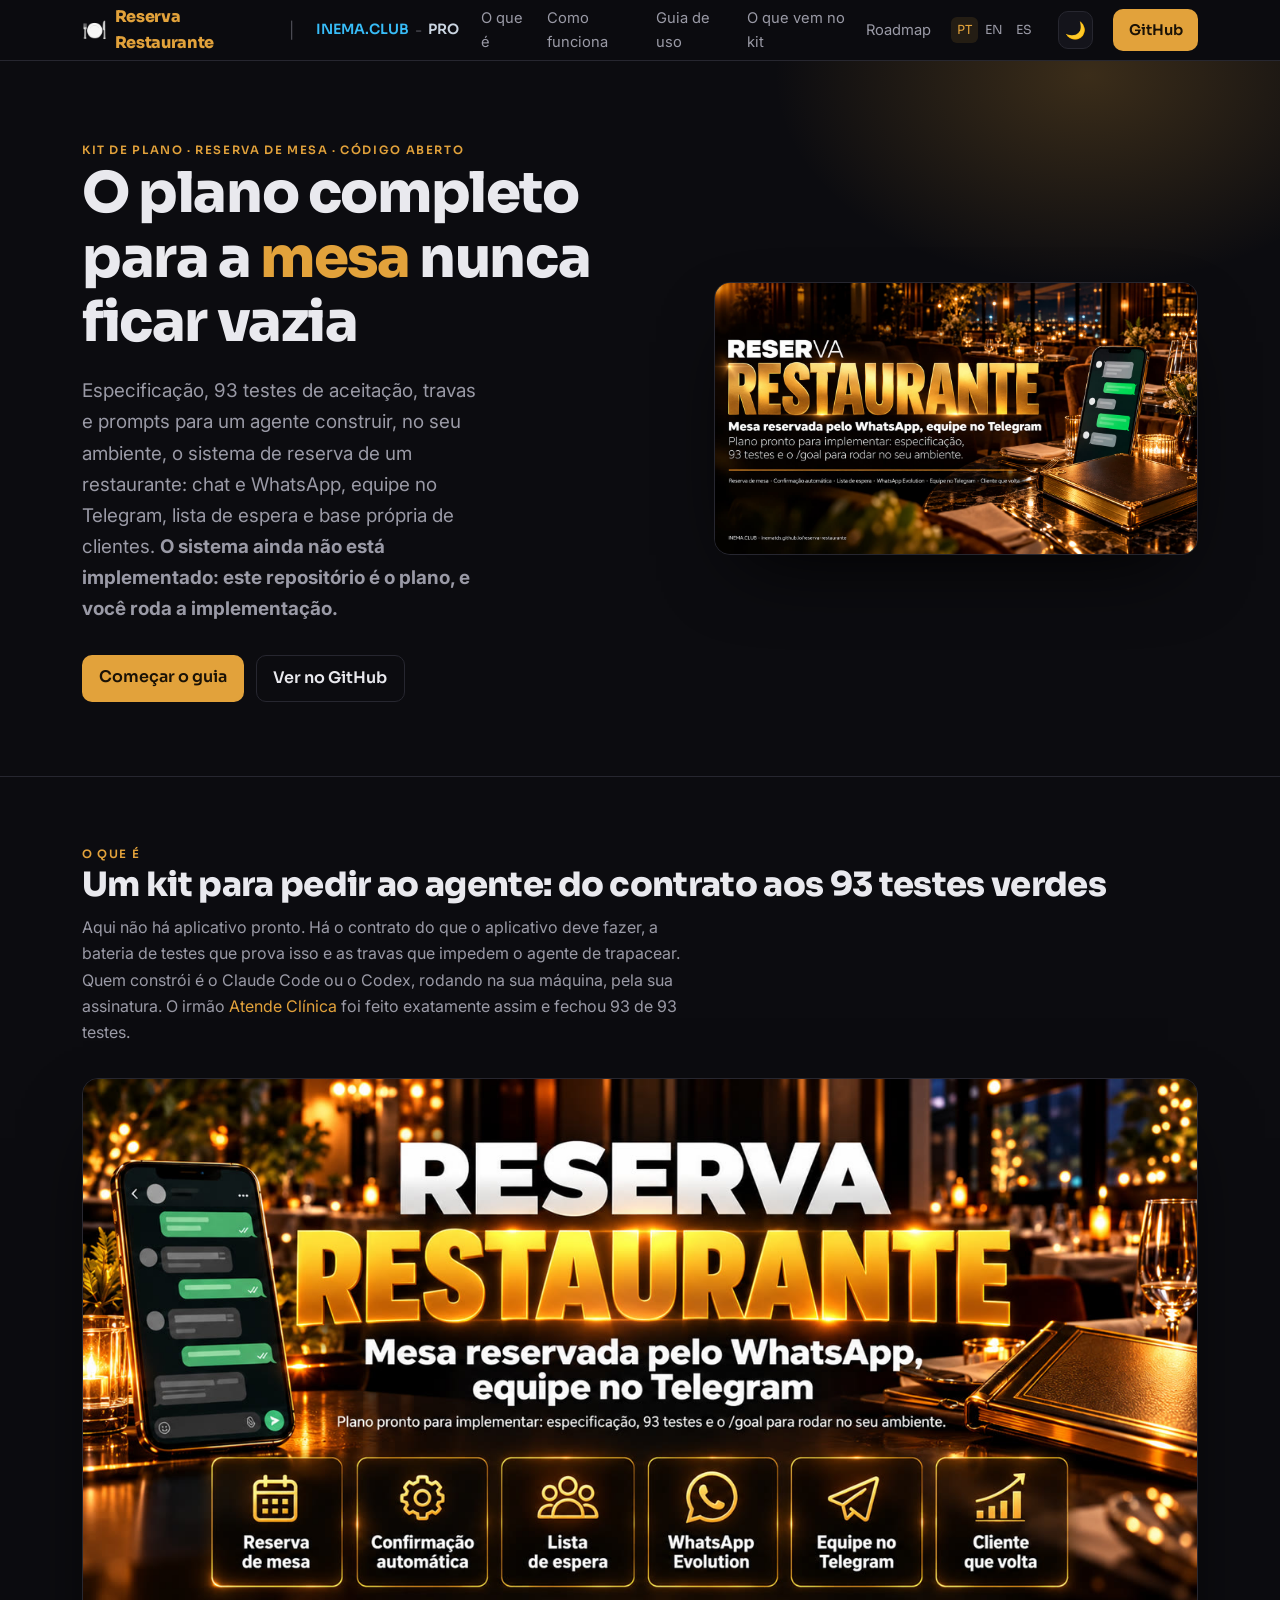
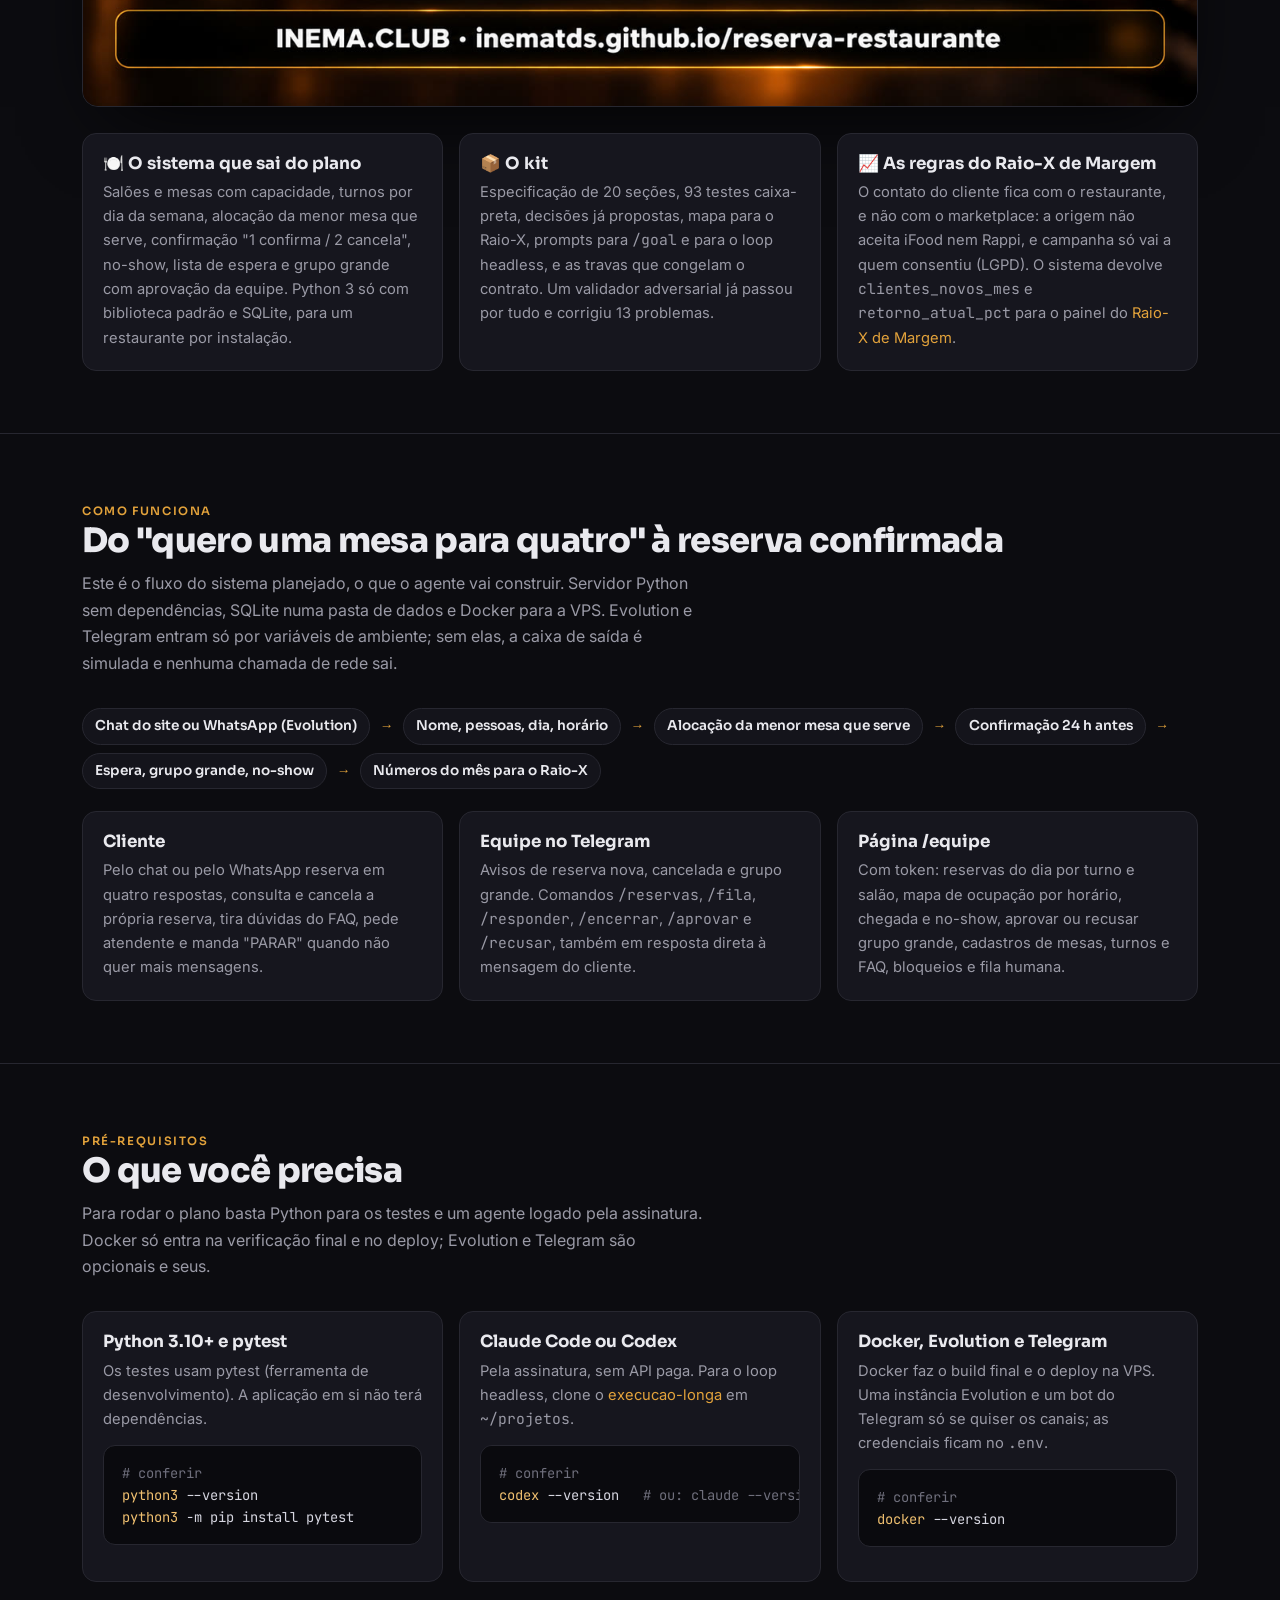
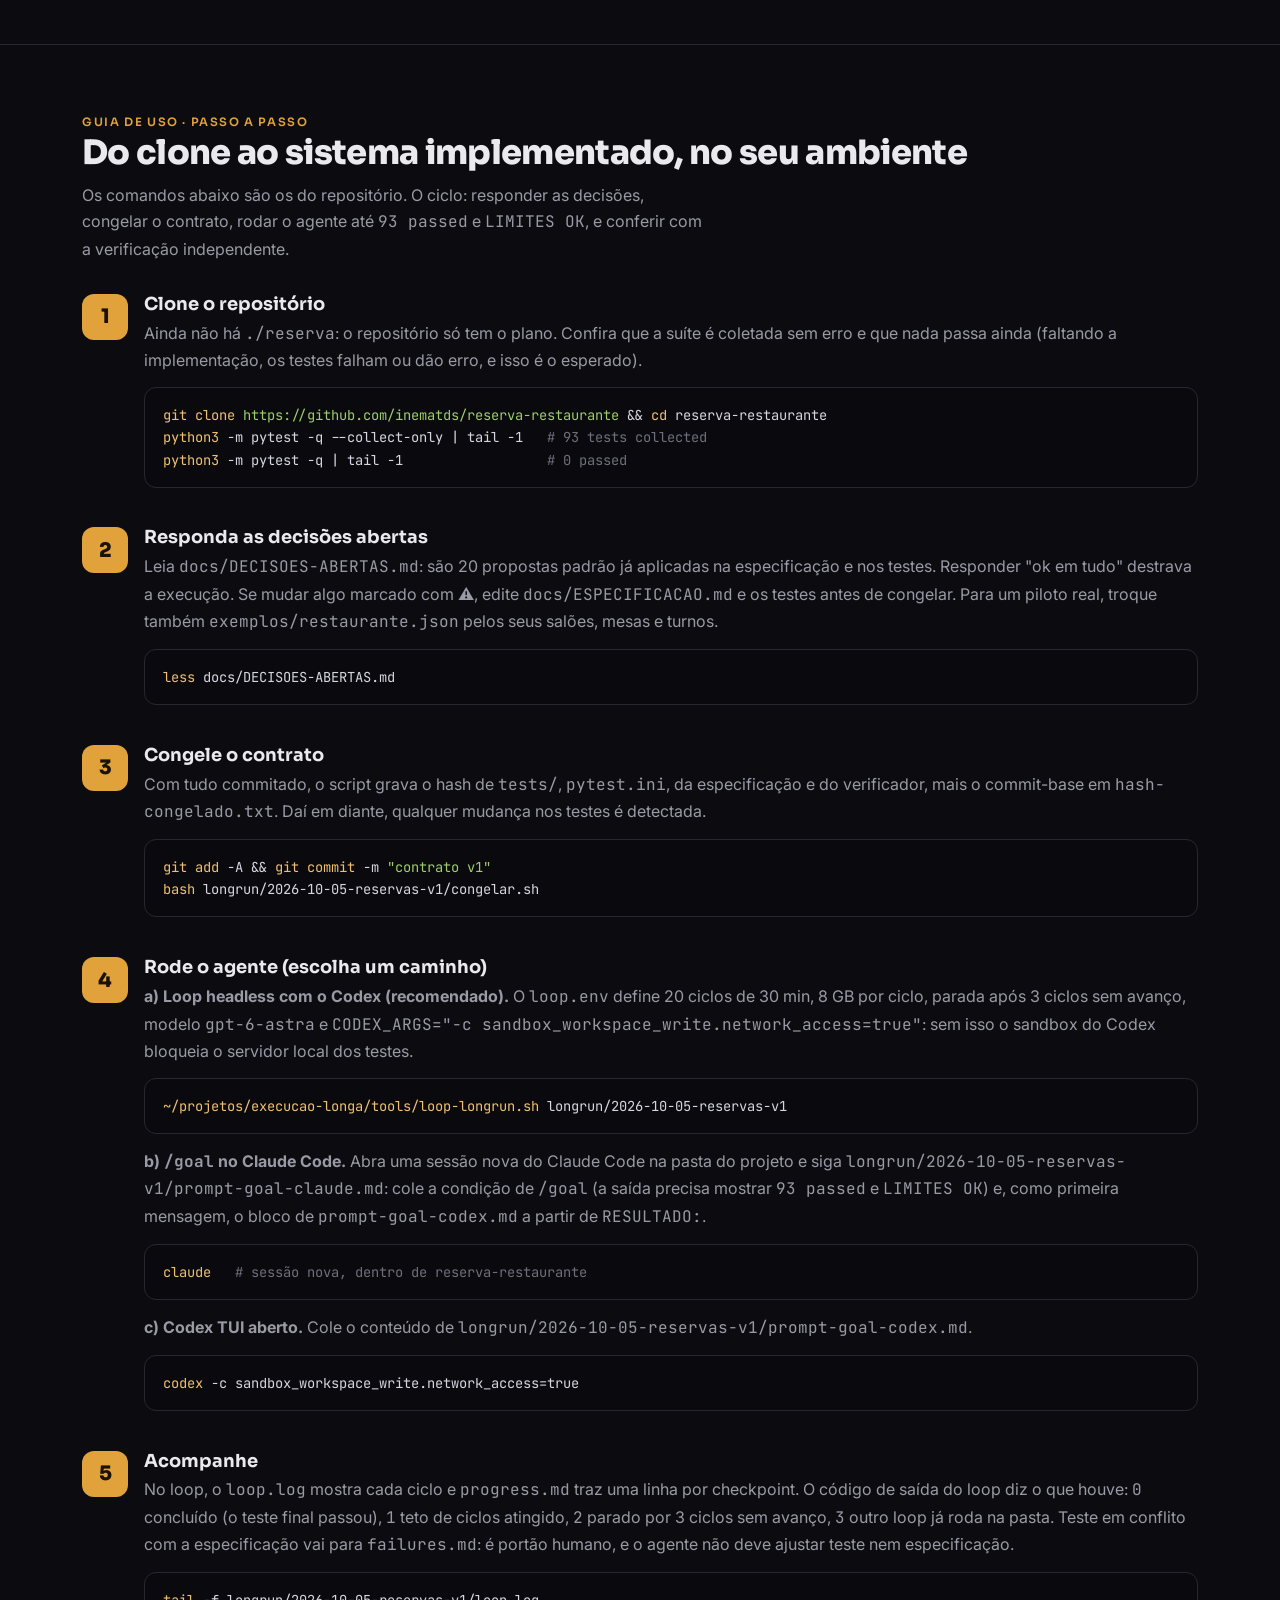
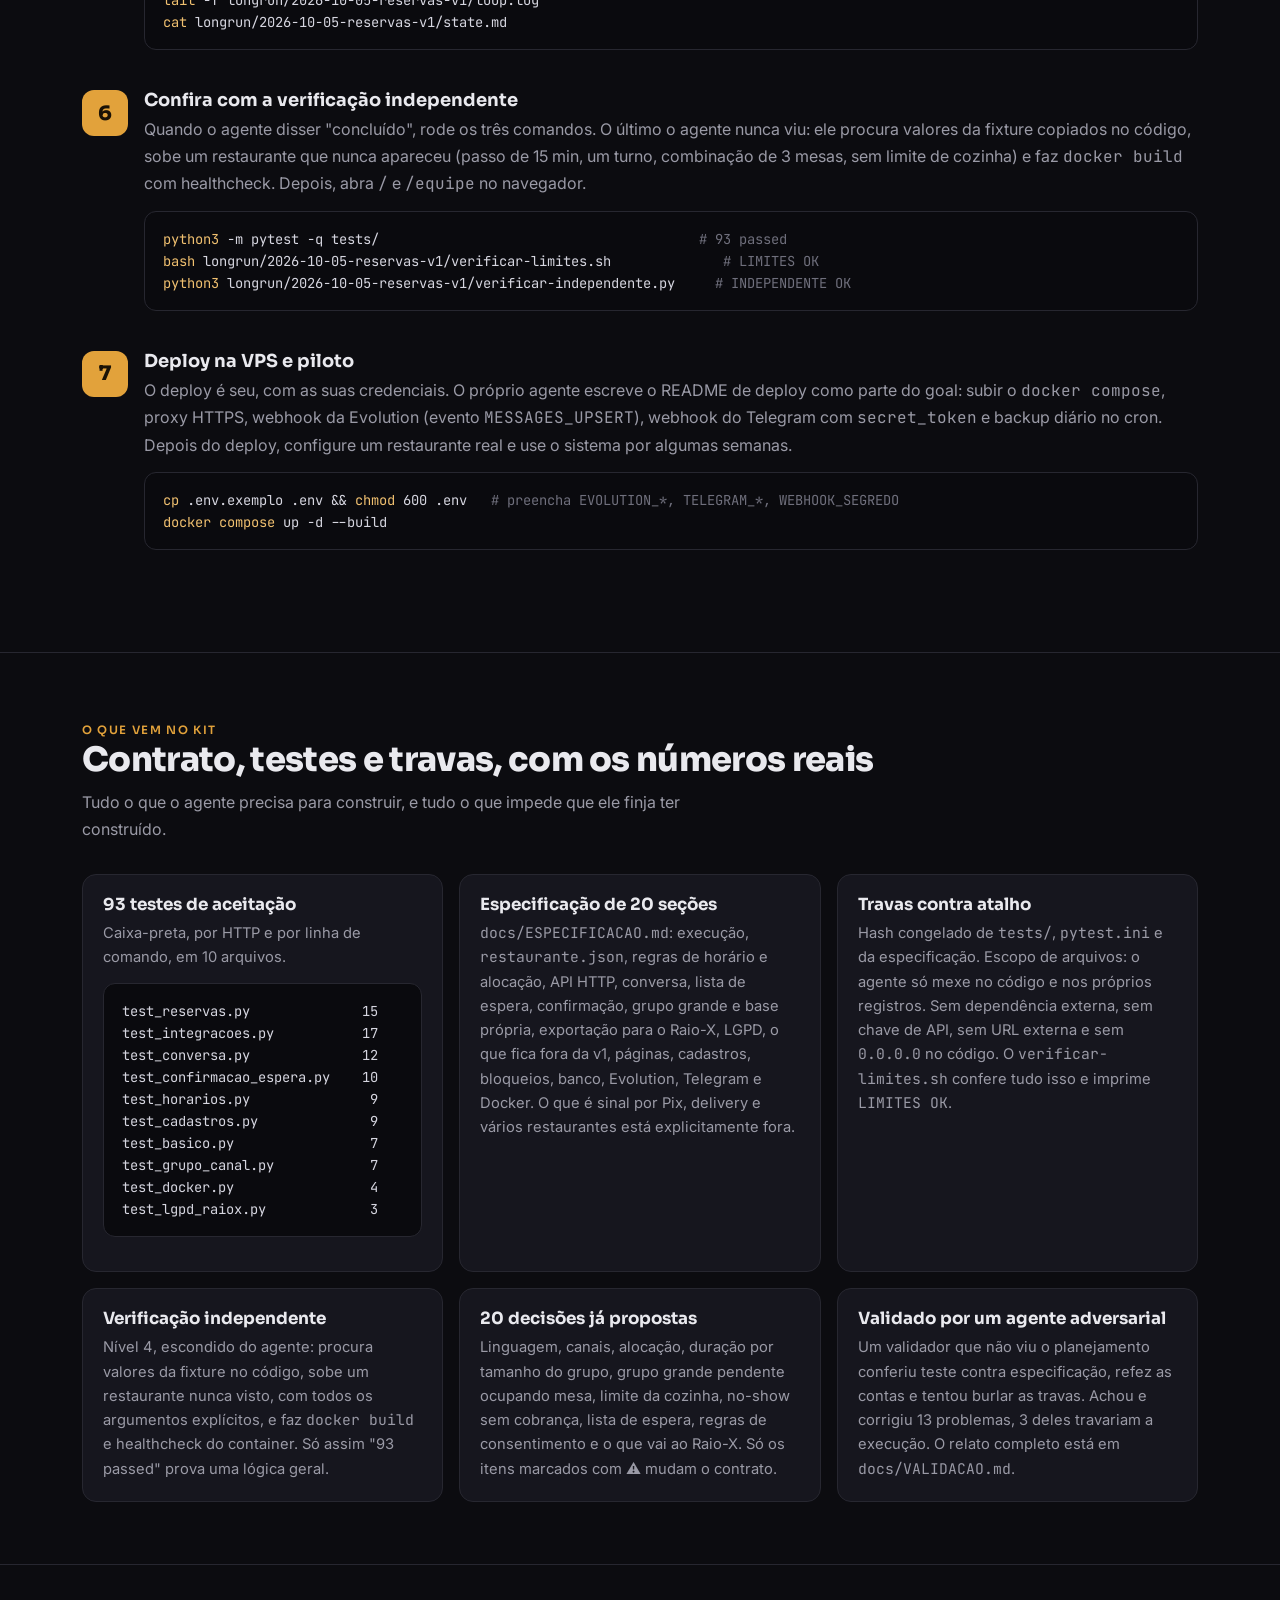
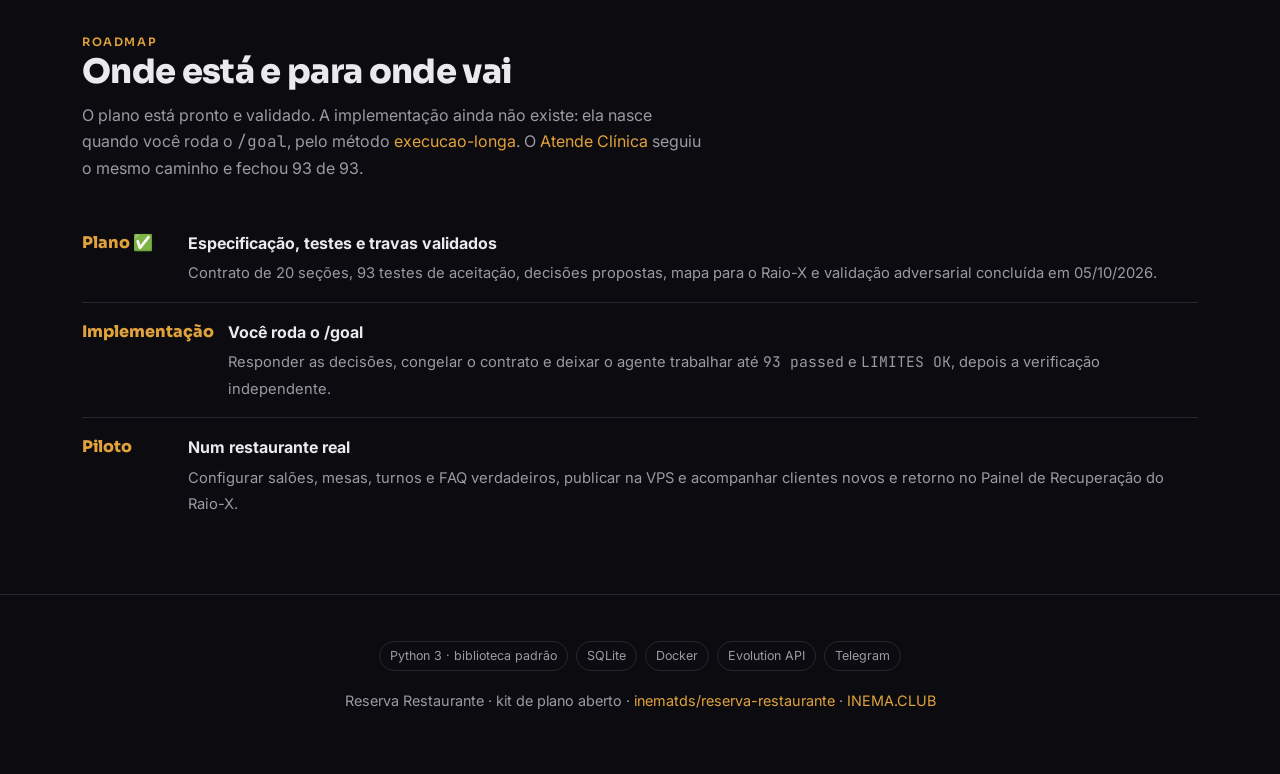
==== guia/index.html @ 0d5bcc90 "Guia trilíngue (PT/EN/ES), capa, README PT/EN/ES e GitHub Pages via Actions Co-Authored-By: Claude O" ====
<!DOCTYPE html>
<html lang="pt-BR">
<head>
<meta charset="utf-8">
<meta name="viewport" content="width=device-width, initial-scale=1">
<title>Reserva Restaurante — kit de plano para reserva de mesa, WhatsApp e equipe no Telegram</title>
<meta name="description" content="Kit de plano aberto para um sistema de reserva de mesa: especificação, 93 testes de aceitação, travas e prompts para um agente (Claude Code ou Codex) implementar no seu ambiente. O sistema ainda não está implementado.">
<link rel="alternate" hreflang="pt-BR" href="https://inematds.github.io/reserva-restaurante/guia/">
<link rel="alternate" hreflang="en" href="https://inematds.github.io/reserva-restaurante/guia/en/">
<link rel="alternate" hreflang="es" href="https://inematds.github.io/reserva-restaurante/guia/es/">
<link rel="preconnect" href="https://fonts.googleapis.com">
<link rel="preconnect" href="https://fonts.gstatic.com" crossorigin>
<link href="https://fonts.googleapis.com/css2?family=Sora:wght@400;600;800&family=Inter:wght@400;500;600&family=JetBrains+Mono:wght@400;600&display=swap" rel="stylesheet">
<style>
  :root{
    --bg:#0c0c10; --bg2:#14141b; --card:#16161e; --line:#272730;
    --txt:#e9e9ee; --mut:#9a9aa6; --amb:#E2A23B; --amb2:#f0c070; --sky:#38bdf8; --pro:#cbd5e1;
    color-scheme:dark;
  }
  body.light{
    --bg:#f6f7f9; --bg2:#eceef2; --card:#ffffff; --line:#e1e3ea;
    --txt:#1a1a22; --mut:#5b5b68; --amb:#b9791d; --amb2:#a16207; --sky:#0369a1; --pro:#b45309;
    color-scheme:light;
  }
  body.light .hero .glow{opacity:.5}
  body.light pre{background:#0e0e14;color:#d6d6e0}
  body.light pre .c{color:#8a8a98}
  *{box-sizing:border-box}
  html{scroll-behavior:smooth}
  body{margin:0;background:var(--bg);color:var(--txt);font:16px/1.65 Inter,system-ui,sans-serif;-webkit-font-smoothing:antialiased}
  h1,h2,h3{font-family:Sora,sans-serif;line-height:1.15;margin:0}
  a{color:var(--amb);text-decoration:none}
  code,pre{font-family:"JetBrains Mono",monospace}
  .wrap{max-width:1160px;margin:0 auto;padding:0 22px}
  .mut{color:var(--mut)} .amb{color:var(--amb)}
  .chip{display:inline-block;font-size:.72rem;letter-spacing:.14em;text-transform:uppercase;color:var(--amb);font-weight:600;font-family:Sora}
  nav{position:sticky;top:0;z-index:30;backdrop-filter:blur(12px);background:rgba(12,12,16,.78);border-bottom:1px solid var(--line)}
  nav .wrap{display:flex;align-items:center;gap:22px;height:60px}
  nav .brand{display:flex;align-items:center;gap:8px;font-family:Sora;font-weight:800;letter-spacing:-.02em;color:var(--amb)}
  nav .brand .emoji{font-size:1.25rem}
  nav .sep{color:var(--mut);opacity:.45}
  nav .inema{color:var(--sky);font-weight:600;font-size:.88rem;font-family:Sora}
  nav .inema:hover{filter:brightness(1.15)}
  nav .pro{color:var(--pro);font-weight:600;font-size:.88rem;font-family:Sora}
  nav .pro:hover{filter:brightness(1.15)}
  nav .clubpro{display:inline-flex;align-items:center;gap:6px}
  nav .links{margin-left:auto;display:flex;align-items:center;gap:20px;font-size:.92rem}
  nav .links a.sec{color:var(--mut)} nav .links a.sec:hover{color:var(--txt)}
  .lang{display:inline-flex;gap:2px;font-family:Sora;font-size:.78rem}
  .lang a{color:var(--mut);padding:.2em .45em;border-radius:6px} .lang a.on{color:var(--amb);background:rgba(226,162,59,.12)}
  .tgl{background:var(--bg2);border:1px solid var(--line);color:var(--txt);width:38px;height:38px;border-radius:10px;cursor:pointer;display:inline-flex;align-items:center;justify-content:center;font-size:1.05rem}
  .tgl:hover{border-color:var(--amb)}
  .btn{display:inline-block;background:var(--amb);color:#1a1206;font-weight:600;padding:.6em 1.05em;border-radius:10px;font-family:Sora}
  .btn.ghost{background:transparent;color:var(--txt);border:1px solid var(--line)}
  @media(max-width:760px){nav .links a.sec{display:none}}
  @media(max-width:520px){nav .wrap{gap:8px;padding:8px 14px;height:auto;flex-wrap:wrap} nav .links{gap:8px;margin-left:0;width:100%;justify-content:space-between} nav .btn{padding:.45em .7em;font-size:.82rem} .tgl{width:34px;height:34px}}
  .hero{position:relative;overflow:hidden;border-bottom:1px solid var(--line)}
  .hero .glow{position:absolute;inset:-40% -20% auto auto;width:70%;height:600px;background:radial-gradient(closest-side,rgba(226,162,59,.22),transparent 70%);pointer-events:none}
  .hero .wrap{display:grid;grid-template-columns:1.1fr .9fr;gap:40px;align-items:center;padding:74px 22px}
  .hero h1{font-size:clamp(2.2rem,5vw,3.5rem);font-weight:800;letter-spacing:-.025em}
  .hero p.lead{font-size:1.18rem;color:var(--mut);margin:1.1em 0 1.6em;max-width:34ch}
  .hero .cta{display:flex;gap:12px;flex-wrap:wrap}
  .hero figure{margin:0;border-radius:16px;overflow:hidden;border:1px solid var(--line);box-shadow:0 30px 80px -30px #000}
  .hero figure img{width:100%;display:block}
  @media(max-width:780px){.hero .wrap{grid-template-columns:1fr;padding:48px 22px}}
  section{padding:62px 0;border-bottom:1px solid var(--line)}
  section h2{font-size:clamp(1.5rem,3.4vw,2.1rem);font-weight:800;letter-spacing:-.02em}
  section .sub{color:var(--mut);margin:.6em 0 2em;max-width:62ch}
  .grid{display:grid;gap:16px}
  .g3{grid-template-columns:repeat(3,1fr)} .g4{grid-template-columns:repeat(4,1fr)} .g2{grid-template-columns:repeat(2,1fr)}
  @media(max-width:820px){.g3,.g4{grid-template-columns:1fr 1fr}}
  @media(max-width:540px){.g2,.g3,.g4{grid-template-columns:1fr}}
  .card{background:var(--card);border:1px solid var(--line);border-radius:14px;padding:20px}
  .card h3{font-size:1.05rem;margin-bottom:.4em}
  .card p{color:var(--mut);font-size:.92rem;margin:0}
  .num{display:inline-flex;width:30px;height:30px;align-items:center;justify-content:center;border-radius:8px;background:rgba(226,162,59,.14);color:var(--amb);font-family:Sora;font-weight:800;font-size:.9rem;margin-bottom:.7em}
  .flow{display:flex;flex-wrap:wrap;gap:8px;align-items:center;margin-top:10px}
  .flow span{background:var(--bg2);border:1px solid var(--line);border-radius:999px;padding:.45em .9em;font-size:.85rem;font-family:Sora;font-weight:600}
  .flow .arr{color:var(--amb);border:none;background:none;padding:0 .1em}
  pre{background:#0a0a0e;border:1px solid var(--line);border-radius:12px;padding:16px 18px;overflow:auto;font-size:.86rem;line-height:1.6;color:#d6d6e0}
  pre .c{color:#6f6f7c} pre .k{color:var(--amb2)} pre .s{color:#9ece6a}
  .step{display:grid;grid-template-columns:46px minmax(0,1fr);gap:16px;margin-bottom:26px}
  .step>div,.card{min-width:0}
  p code,li code,td code{overflow-wrap:anywhere}
  .step .b{width:46px;height:46px;border-radius:12px;background:var(--amb);color:#1a1206;font-family:Sora;font-weight:800;font-size:1.25rem;display:flex;align-items:center;justify-content:center}
  .step h3{font-size:1.12rem;margin-bottom:.3em}
  .step p{color:var(--mut);margin:.2em 0 .7em}
  .ex{display:grid;grid-template-columns:1fr 1fr;gap:18px}
  @media(max-width:680px){.ex{grid-template-columns:1fr}}
  .ex figure{margin:0;border-radius:14px;overflow:hidden;border:1px solid var(--line)}
  .ex figure img{width:100%;display:block}
  .ex figcaption{padding:12px 14px;font-size:.88rem;color:var(--mut);background:var(--card)}
  .phase{display:flex;gap:14px;padding:16px 0;border-bottom:1px solid var(--line)}
  .phase:last-child{border:none}
  .phase .tag{flex:0 0 92px;font-family:Sora;font-weight:800;color:var(--amb)}
  .phase .d strong{display:block;margin-bottom:.2em}
  .phase .d span{color:var(--mut);font-size:.92rem}
  footer{padding:46px 0;text-align:center;color:var(--mut);font-size:.9rem}
  .pill{display:inline-block;border:1px solid var(--line);border-radius:999px;padding:.3em .8em;font-size:.78rem;color:var(--mut);margin:0 4px}
</style>
</head>
<body>

<nav><div class="wrap">
  <a class="brand" href="#top"><span class="emoji">🍽️</span> Reserva Restaurante</a>
  <span class="sep">|</span>
  <span class="clubpro">
    <a class="inema" href="https://inema.club" target="_blank" rel="noopener">INEMA.CLUB</a>
    <span class="sep">-</span>
    <a class="pro" href="https://inema.pro" target="_blank" rel="noopener">PRO</a>
  </span>
  <div class="links">
    <a class="sec" href="#oque">O que é</a>
    <a class="sec" href="#fluxo">Como funciona</a>
    <a class="sec" href="#guia">Guia de uso</a>
    <a class="sec" href="#kit">O que vem no kit</a>
    <a class="sec" href="#roadmap">Roadmap</a>
    <span class="lang"><a class="on" href="./">PT</a><a href="en/">EN</a><a href="es/">ES</a></span>
    <button class="tgl" id="themeToggle" aria-label="Alternar tema" title="Alternar tema">🌙</button>
    <a class="btn" href="https://github.com/inematds/reserva-restaurante" target="_blank" rel="noopener">GitHub</a>
  </div>
</div></nav>

<header class="hero" id="top">
  <div class="glow"></div>
  <div class="wrap">
    <div>
      <span class="chip">Kit de plano · reserva de mesa · código aberto</span>
      <h1>O plano completo para a <span class="amb">mesa</span> nunca ficar vazia</h1>
      <p class="lead">Especificação, 93 testes de aceitação, travas e prompts para um agente construir, no seu ambiente, o sistema de reserva de um restaurante: chat e WhatsApp, equipe no Telegram, lista de espera e base própria de clientes. <strong>O sistema ainda não está implementado: este repositório é o plano, e você roda a implementação.</strong></p>
      <div class="cta">
        <a class="btn" href="#guia">Começar o guia</a>
        <a class="btn ghost" href="https://github.com/inematds/reserva-restaurante" target="_blank" rel="noopener">Ver no GitHub</a>
      </div>
    </div>
    <figure><img src="assets/banner.jpg" alt="Banner do Reserva Restaurante: reserva de mesa, WhatsApp e equipe no Telegram"></figure>
  </div>
</header>

<section id="oque"><div class="wrap">
  <span class="chip">O que é</span>
  <h2>Um kit para pedir ao agente: do contrato aos 93 testes verdes</h2>
  <p class="sub">Aqui não há aplicativo pronto. Há o contrato do que o aplicativo deve fazer, a bateria de testes que prova isso e as travas que impedem o agente de trapacear. Quem constrói é o Claude Code ou o Codex, rodando na sua máquina, pela sua assinatura. O irmão <a href="https://inematds.github.io/atende-clinica/guia/" target="_blank" rel="noopener">Atende Clínica</a> foi feito exatamente assim e fechou 93 de 93 testes.</p>
  <figure style="margin:0 0 26px;border-radius:16px;overflow:hidden;border:1px solid var(--line);box-shadow:0 30px 80px -30px #000"><img src="assets/banner-grade.jpg" alt="Reserva de mesa, alocação automática, confirmação, lista de espera, WhatsApp Evolution, equipe no Telegram, LGPD e Raio-X" loading="lazy" style="width:100%;display:block"></figure>
  <div class="grid g3">
    <div class="card"><h3>🍽️ O sistema que sai do plano</h3><p>Salões e mesas com capacidade, turnos por dia da semana, alocação da menor mesa que serve, confirmação "1 confirma / 2 cancela", no-show, lista de espera e grupo grande com aprovação da equipe. Python 3 só com biblioteca padrão e SQLite, para um restaurante por instalação.</p></div>
    <div class="card"><h3>📦 O kit</h3><p>Especificação de 20 seções, 93 testes caixa-preta, decisões já propostas, mapa para o Raio-X, prompts para <code>/goal</code> e para o loop headless, e as travas que congelam o contrato. Um validador adversarial já passou por tudo e corrigiu 13 problemas.</p></div>
    <div class="card"><h3>📈 As regras do Raio-X de Margem</h3><p>O contato do cliente fica com o restaurante, e não com o marketplace: a origem não aceita iFood nem Rappi, e campanha só vai a quem consentiu (LGPD). O sistema devolve <code>clientes_novos_mes</code> e <code>retorno_atual_pct</code> para o painel do <a href="https://inematds.github.io/raio-x-margem/guia/" target="_blank" rel="noopener">Raio-X de Margem</a>.</p></div>
  </div>
</div></section>

<section id="fluxo"><div class="wrap">
  <span class="chip">Como funciona</span>
  <h2>Do "quero uma mesa para quatro" à reserva confirmada</h2>
  <p class="sub">Este é o fluxo do sistema planejado, o que o agente vai construir. Servidor Python sem dependências, SQLite numa pasta de dados e Docker para a VPS. Evolution e Telegram entram só por variáveis de ambiente; sem elas, a caixa de saída é simulada e nenhuma chamada de rede sai.</p>
  <div class="flow">
    <span>Chat do site ou WhatsApp (Evolution)</span><span class="arr">→</span>
    <span>Nome, pessoas, dia, horário</span><span class="arr">→</span>
    <span>Alocação da menor mesa que serve</span><span class="arr">→</span>
    <span>Confirmação 24 h antes</span><span class="arr">→</span>
    <span>Espera, grupo grande, no-show</span><span class="arr">→</span>
    <span>Números do mês para o Raio-X</span>
  </div>
  <div class="grid g3" style="margin-top:22px">
    <div class="card"><h3>Cliente</h3><p>Pelo chat ou pelo WhatsApp reserva em quatro respostas, consulta e cancela a própria reserva, tira dúvidas do FAQ, pede atendente e manda "PARAR" quando não quer mais mensagens.</p></div>
    <div class="card"><h3>Equipe no Telegram</h3><p>Avisos de reserva nova, cancelada e grupo grande. Comandos <code>/reservas</code>, <code>/fila</code>, <code>/responder</code>, <code>/encerrar</code>, <code>/aprovar</code> e <code>/recusar</code>, também em resposta direta à mensagem do cliente.</p></div>
    <div class="card"><h3>Página /equipe</h3><p>Com token: reservas do dia por turno e salão, mapa de ocupação por horário, chegada e no-show, aprovar ou recusar grupo grande, cadastros de mesas, turnos e FAQ, bloqueios e fila humana.</p></div>
  </div>
</div></section>

<section id="pre"><div class="wrap">
  <span class="chip">Pré-requisitos</span>
  <h2>O que você precisa</h2>
  <p class="sub">Para rodar o plano basta Python para os testes e um agente logado pela assinatura. Docker só entra na verificação final e no deploy; Evolution e Telegram são opcionais e seus.</p>
  <div class="grid g3">
    <div class="card"><h3>Python 3.10+ e pytest</h3><p>Os testes usam pytest (ferramenta de desenvolvimento). A aplicação em si não terá dependências.</p><pre><span class="c"># conferir</span>
<span class="k">python3</span> --version
<span class="k">python3</span> -m pip install pytest</pre></div>
    <div class="card"><h3>Claude Code ou Codex</h3><p>Pela assinatura, sem API paga. Para o loop headless, clone o <a href="https://github.com/inematds/execucao-longa" target="_blank" rel="noopener">execucao-longa</a> em <code>~/projetos</code>.</p><pre><span class="c"># conferir</span>
<span class="k">codex</span> --version   <span class="c"># ou: claude --version</span></pre></div>
    <div class="card"><h3>Docker, Evolution e Telegram</h3><p>Docker faz o build final e o deploy na VPS. Uma instância Evolution e um bot do Telegram só se quiser os canais; as credenciais ficam no <code>.env</code>.</p><pre><span class="c"># conferir</span>
<span class="k">docker</span> --version</pre></div>
  </div>
</div></section>

<section id="guia"><div class="wrap">
  <span class="chip">Guia de uso · passo a passo</span>
  <h2>Do clone ao sistema implementado, no seu ambiente</h2>
  <p class="sub">Os comandos abaixo são os do repositório. O ciclo: responder as decisões, congelar o contrato, rodar o agente até <code>93 passed</code> e <code>LIMITES OK</code>, e conferir com a verificação independente.</p>

  <div class="step"><div class="b">1</div><div>
    <h3>Clone o repositório</h3>
    <p>Ainda não há <code>./reserva</code>: o repositório só tem o plano. Confira que a suíte é coletada sem erro e que nada passa ainda (faltando a implementação, os testes falham ou dão erro, e isso é o esperado).</p>
<pre><span class="k">git clone</span> <span class="s">https://github.com/inematds/reserva-restaurante</span> && <span class="k">cd</span> reserva-restaurante
<span class="k">python3</span> -m pytest -q --collect-only | tail -1   <span class="c"># 93 tests collected</span>
<span class="k">python3</span> -m pytest -q | tail -1                  <span class="c"># 0 passed</span></pre>
  </div></div>

  <div class="step"><div class="b">2</div><div>
    <h3>Responda as decisões abertas</h3>
    <p>Leia <code>docs/DECISOES-ABERTAS.md</code>: são 20 propostas padrão já aplicadas na especificação e nos testes. Responder "ok em tudo" destrava a execução. Se mudar algo marcado com ⚠, edite <code>docs/ESPECIFICACAO.md</code> e os testes antes de congelar. Para um piloto real, troque também <code>exemplos/restaurante.json</code> pelos seus salões, mesas e turnos.</p>
<pre><span class="k">less</span> docs/DECISOES-ABERTAS.md</pre>
  </div></div>

  <div class="step"><div class="b">3</div><div>
    <h3>Congele o contrato</h3>
    <p>Com tudo commitado, o script grava o hash de <code>tests/</code>, <code>pytest.ini</code>, da especificação e do verificador, mais o commit-base em <code>hash-congelado.txt</code>. Daí em diante, qualquer mudança nos testes é detectada.</p>
<pre><span class="k">git add</span> -A && <span class="k">git commit</span> -m <span class="s">"contrato v1"</span>
<span class="k">bash</span> longrun/2026-10-05-reservas-v1/congelar.sh</pre>
  </div></div>

  <div class="step"><div class="b">4</div><div>
    <h3>Rode o agente (escolha um caminho)</h3>
    <p><strong>a) Loop headless com o Codex (recomendado).</strong> O <code>loop.env</code> define 20 ciclos de 30 min, 8 GB por ciclo, parada após 3 ciclos sem avanço, modelo <code>gpt-6-astra</code> e <code>CODEX_ARGS="-c sandbox_workspace_write.network_access=true"</code>: sem isso o sandbox do Codex bloqueia o servidor local dos testes.</p>
<pre><span class="k">~/projetos/execucao-longa/tools/loop-longrun.sh</span> longrun/2026-10-05-reservas-v1</pre>
    <p><strong>b) <code>/goal</code> no Claude Code.</strong> Abra uma sessão nova do Claude Code na pasta do projeto e siga <code>longrun/2026-10-05-reservas-v1/prompt-goal-claude.md</code>: cole a condição de <code>/goal</code> (a saída precisa mostrar <code>93 passed</code> e <code>LIMITES OK</code>) e, como primeira mensagem, o bloco de <code>prompt-goal-codex.md</code> a partir de <code>RESULTADO:</code>.</p>
<pre><span class="k">claude</span>   <span class="c"># sessão nova, dentro de reserva-restaurante</span></pre>
    <p><strong>c) Codex TUI aberto.</strong> Cole o conteúdo de <code>longrun/2026-10-05-reservas-v1/prompt-goal-codex.md</code>.</p>
<pre><span class="k">codex</span> -c sandbox_workspace_write.network_access=true</pre>
  </div></div>

  <div class="step"><div class="b">5</div><div>
    <h3>Acompanhe</h3>
    <p>No loop, o <code>loop.log</code> mostra cada ciclo e <code>progress.md</code> traz uma linha por checkpoint. O código de saída do loop diz o que houve: <code>0</code> concluído (o teste final passou), <code>1</code> teto de ciclos atingido, <code>2</code> parado por 3 ciclos sem avanço, <code>3</code> outro loop já roda na pasta. Teste em conflito com a especificação vai para <code>failures.md</code>: é portão humano, e o agente não deve ajustar teste nem especificação.</p>
<pre><span class="k">tail</span> -f longrun/2026-10-05-reservas-v1/loop.log
<span class="k">cat</span> longrun/2026-10-05-reservas-v1/state.md</pre>
  </div></div>

  <div class="step"><div class="b">6</div><div>
    <h3>Confira com a verificação independente</h3>
    <p>Quando o agente disser "concluído", rode os três comandos. O último o agente nunca viu: ele procura valores da fixture copiados no código, sobe um restaurante que nunca apareceu (passo de 15 min, um turno, combinação de 3 mesas, sem limite de cozinha) e faz <code>docker build</code> com healthcheck. Depois, abra <code>/</code> e <code>/equipe</code> no navegador.</p>
<pre><span class="k">python3</span> -m pytest -q tests/                                        <span class="c"># 93 passed</span>
<span class="k">bash</span> longrun/2026-10-05-reservas-v1/verificar-limites.sh              <span class="c"># LIMITES OK</span>
<span class="k">python3</span> longrun/2026-10-05-reservas-v1/verificar-independente.py     <span class="c"># INDEPENDENTE OK</span></pre>
  </div></div>

  <div class="step"><div class="b">7</div><div>
    <h3>Deploy na VPS e piloto</h3>
    <p>O deploy é seu, com as suas credenciais. O próprio agente escreve o README de deploy como parte do goal: subir o <code>docker compose</code>, proxy HTTPS, webhook da Evolution (evento <code>MESSAGES_UPSERT</code>), webhook do Telegram com <code>secret_token</code> e backup diário no cron. Depois do deploy, configure um restaurante real e use o sistema por algumas semanas.</p>
<pre><span class="k">cp</span> .env.exemplo .env && <span class="k">chmod</span> 600 .env   <span class="c"># preencha EVOLUTION_*, TELEGRAM_*, WEBHOOK_SEGREDO</span>
<span class="k">docker compose</span> up -d --build</pre>
  </div></div>
</div></section>

<section id="kit"><div class="wrap">
  <span class="chip">O que vem no kit</span>
  <h2>Contrato, testes e travas, com os números reais</h2>
  <p class="sub">Tudo o que o agente precisa para construir, e tudo o que impede que ele finja ter construído.</p>
  <div class="grid g3">
    <div class="card"><h3>93 testes de aceitação</h3><p>Caixa-preta, por HTTP e por linha de comando, em 10 arquivos.</p><pre>test_reservas.py              15
test_integracoes.py           17
test_conversa.py              12
test_confirmacao_espera.py    10
test_horarios.py               9
test_cadastros.py              9
test_basico.py                 7
test_grupo_canal.py            7
test_docker.py                 4
test_lgpd_raiox.py             3</pre></div>
    <div class="card"><h3>Especificação de 20 seções</h3><p><code>docs/ESPECIFICACAO.md</code>: execução, <code>restaurante.json</code>, regras de horário e alocação, API HTTP, conversa, lista de espera, confirmação, grupo grande e base própria, exportação para o Raio-X, LGPD, o que fica fora da v1, páginas, cadastros, bloqueios, banco, Evolution, Telegram e Docker. O que é sinal por Pix, delivery e vários restaurantes está explicitamente fora.</p></div>
    <div class="card"><h3>Travas contra atalho</h3><p>Hash congelado de <code>tests/</code>, <code>pytest.ini</code> e da especificação. Escopo de arquivos: o agente só mexe no código e nos próprios registros. Sem dependência externa, sem chave de API, sem URL externa e sem <code>0.0.0.0</code> no código. O <code>verificar-limites.sh</code> confere tudo isso e imprime <code>LIMITES OK</code>.</p></div>
    <div class="card"><h3>Verificação independente</h3><p>Nível 4, escondido do agente: procura valores da fixture no código, sobe um restaurante nunca visto, com todos os argumentos explícitos, e faz <code>docker build</code> e healthcheck do container. Só assim "93 passed" prova uma lógica geral.</p></div>
    <div class="card"><h3>20 decisões já propostas</h3><p>Linguagem, canais, alocação, duração por tamanho do grupo, grupo grande pendente ocupando mesa, limite da cozinha, no-show sem cobrança, lista de espera, regras de consentimento e o que vai ao Raio-X. Só os itens marcados com ⚠ mudam o contrato.</p></div>
    <div class="card"><h3>Validado por um agente adversarial</h3><p>Um validador que não viu o planejamento conferiu teste contra especificação, refez as contas e tentou burlar as travas. Achou e corrigiu 13 problemas, 3 deles travariam a execução. O relato completo está em <code>docs/VALIDACAO.md</code>.</p></div>
  </div>
</div></section>

<section id="roadmap"><div class="wrap">
  <span class="chip">Roadmap</span>
  <h2>Onde está e para onde vai</h2>
  <p class="sub">O plano está pronto e validado. A implementação ainda não existe: ela nasce quando você roda o <code>/goal</code>, pelo método <a href="https://inematds.github.io/execucao-longa/guia/" target="_blank" rel="noopener">execucao-longa</a>. O <a href="https://inematds.github.io/atende-clinica/guia/" target="_blank" rel="noopener">Atende Clínica</a> seguiu o mesmo caminho e fechou 93 de 93.</p>
  <div class="phase"><div class="tag">Plano ✅</div><div class="d"><strong>Especificação, testes e travas validados</strong><span>Contrato de 20 seções, 93 testes de aceitação, decisões propostas, mapa para o Raio-X e validação adversarial concluída em 05/10/2026.</span></div></div>
  <div class="phase"><div class="tag">Implementação</div><div class="d"><strong>Você roda o /goal</strong><span>Responder as decisões, congelar o contrato e deixar o agente trabalhar até <code>93 passed</code> e <code>LIMITES OK</code>, depois a verificação independente.</span></div></div>
  <div class="phase"><div class="tag">Piloto</div><div class="d"><strong>Num restaurante real</strong><span>Configurar salões, mesas, turnos e FAQ verdadeiros, publicar na VPS e acompanhar clientes novos e retorno no Painel de Recuperação do Raio-X.</span></div></div>
</div></section>

<footer>
  <div class="wrap">
    <div class="pill">Python 3 · biblioteca padrão</div><div class="pill">SQLite</div><div class="pill">Docker</div><div class="pill">Evolution API</div><div class="pill">Telegram</div>
    <p style="margin-top:18px">Reserva Restaurante · kit de plano aberto ·
      <a href="https://github.com/inematds/reserva-restaurante">inematds/reserva-restaurante</a> ·
      <a href="https://inema.club">INEMA.CLUB</a></p>
  </div>
</footer>

<script>
  (function(){
    var KEY='reserva-restaurante-theme';
    var b=document.body, t=document.getElementById('themeToggle');
    if(localStorage.getItem(KEY)==='light'){ b.classList.add('light'); t.textContent='☀️'; }
    t.addEventListener('click',function(){
      var light=b.classList.toggle('light');
      t.textContent=light?'☀️':'🌙';
      localStorage.setItem(KEY, light?'light':'dark');
    });
  })();
</script>
</body>
</html>
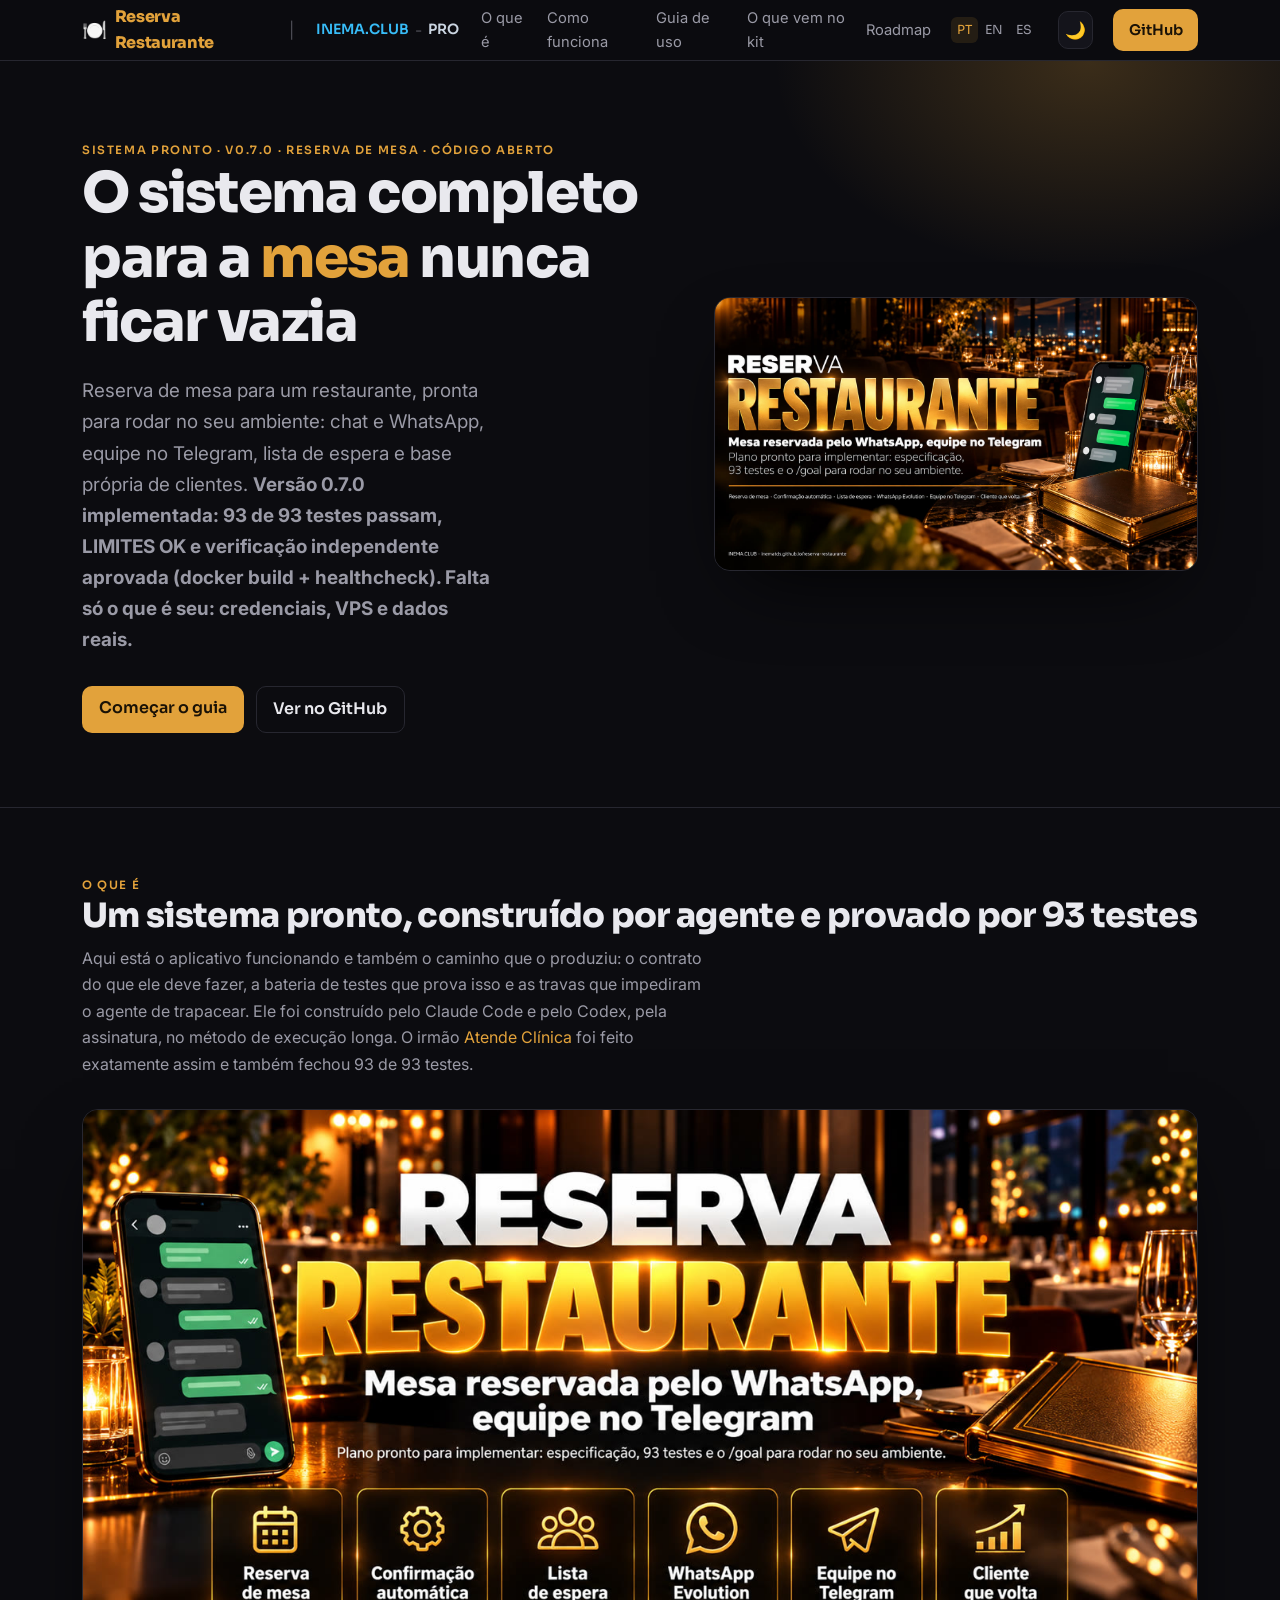
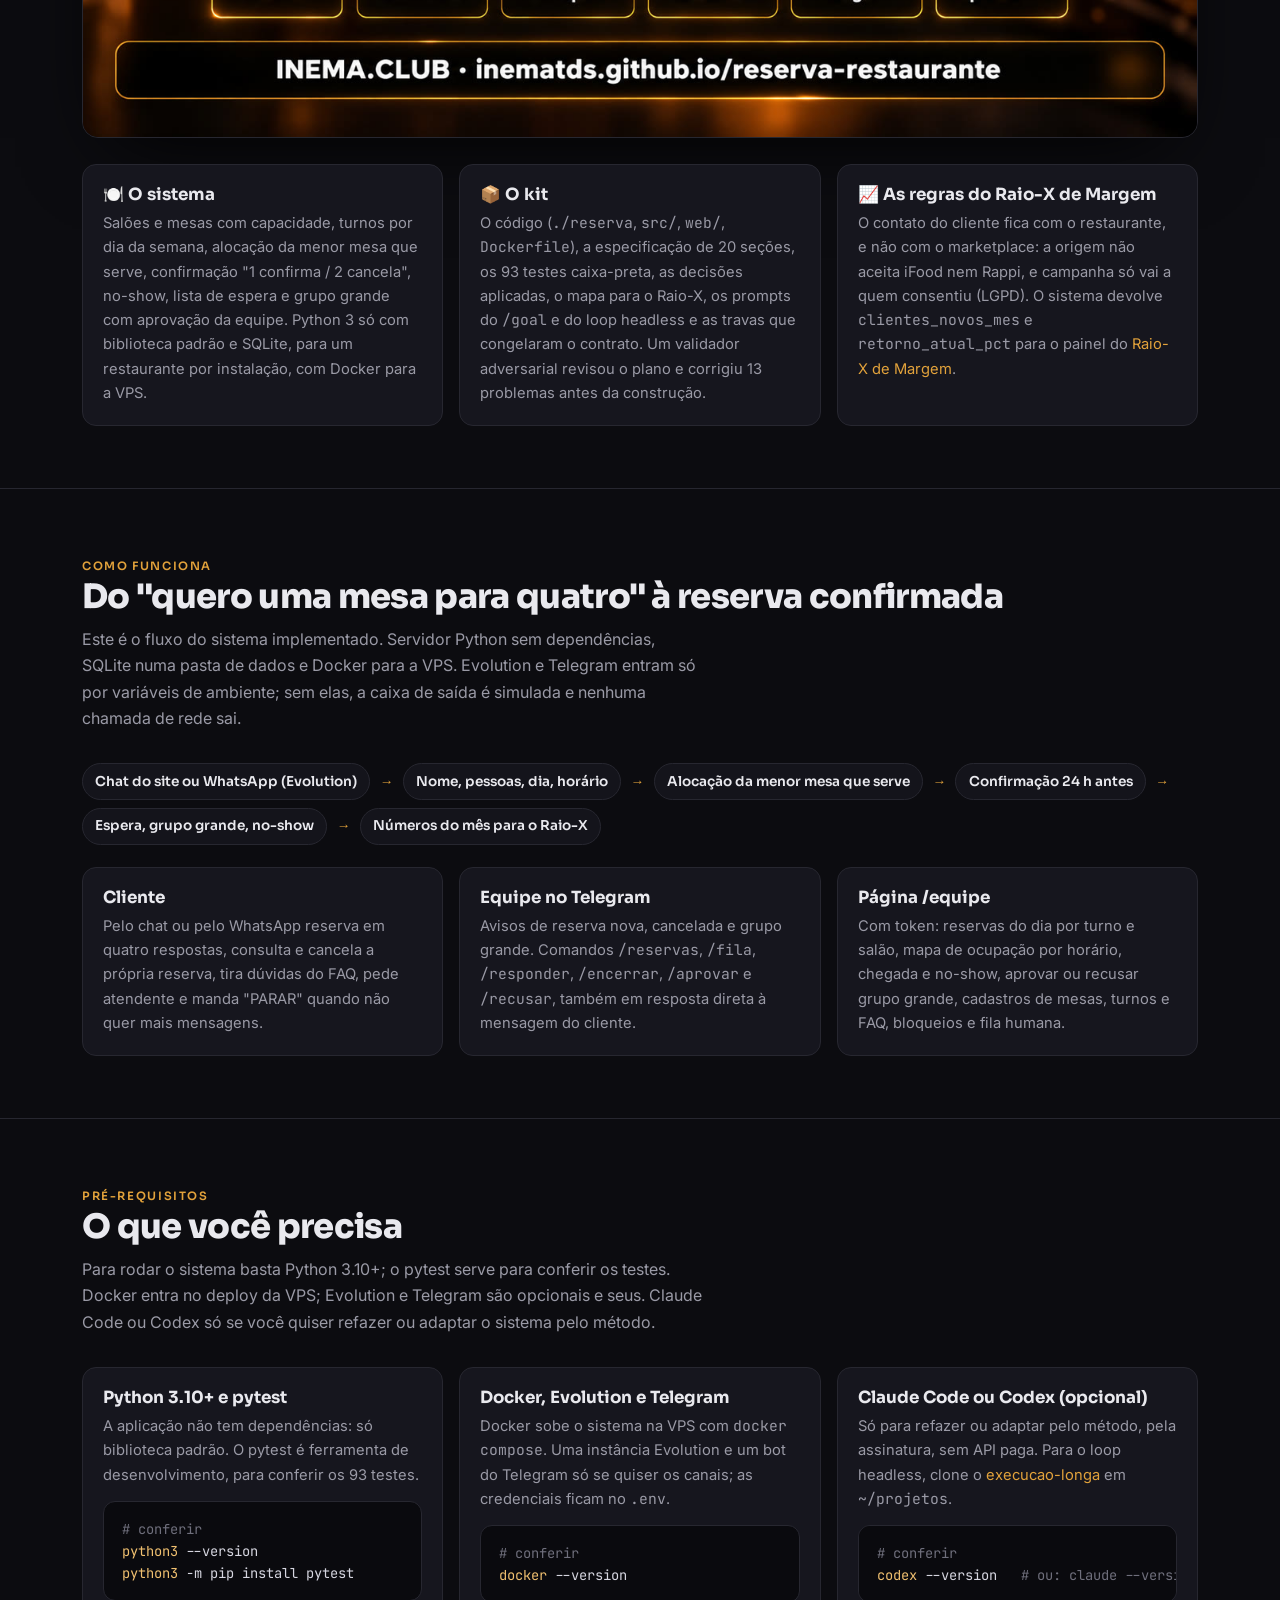
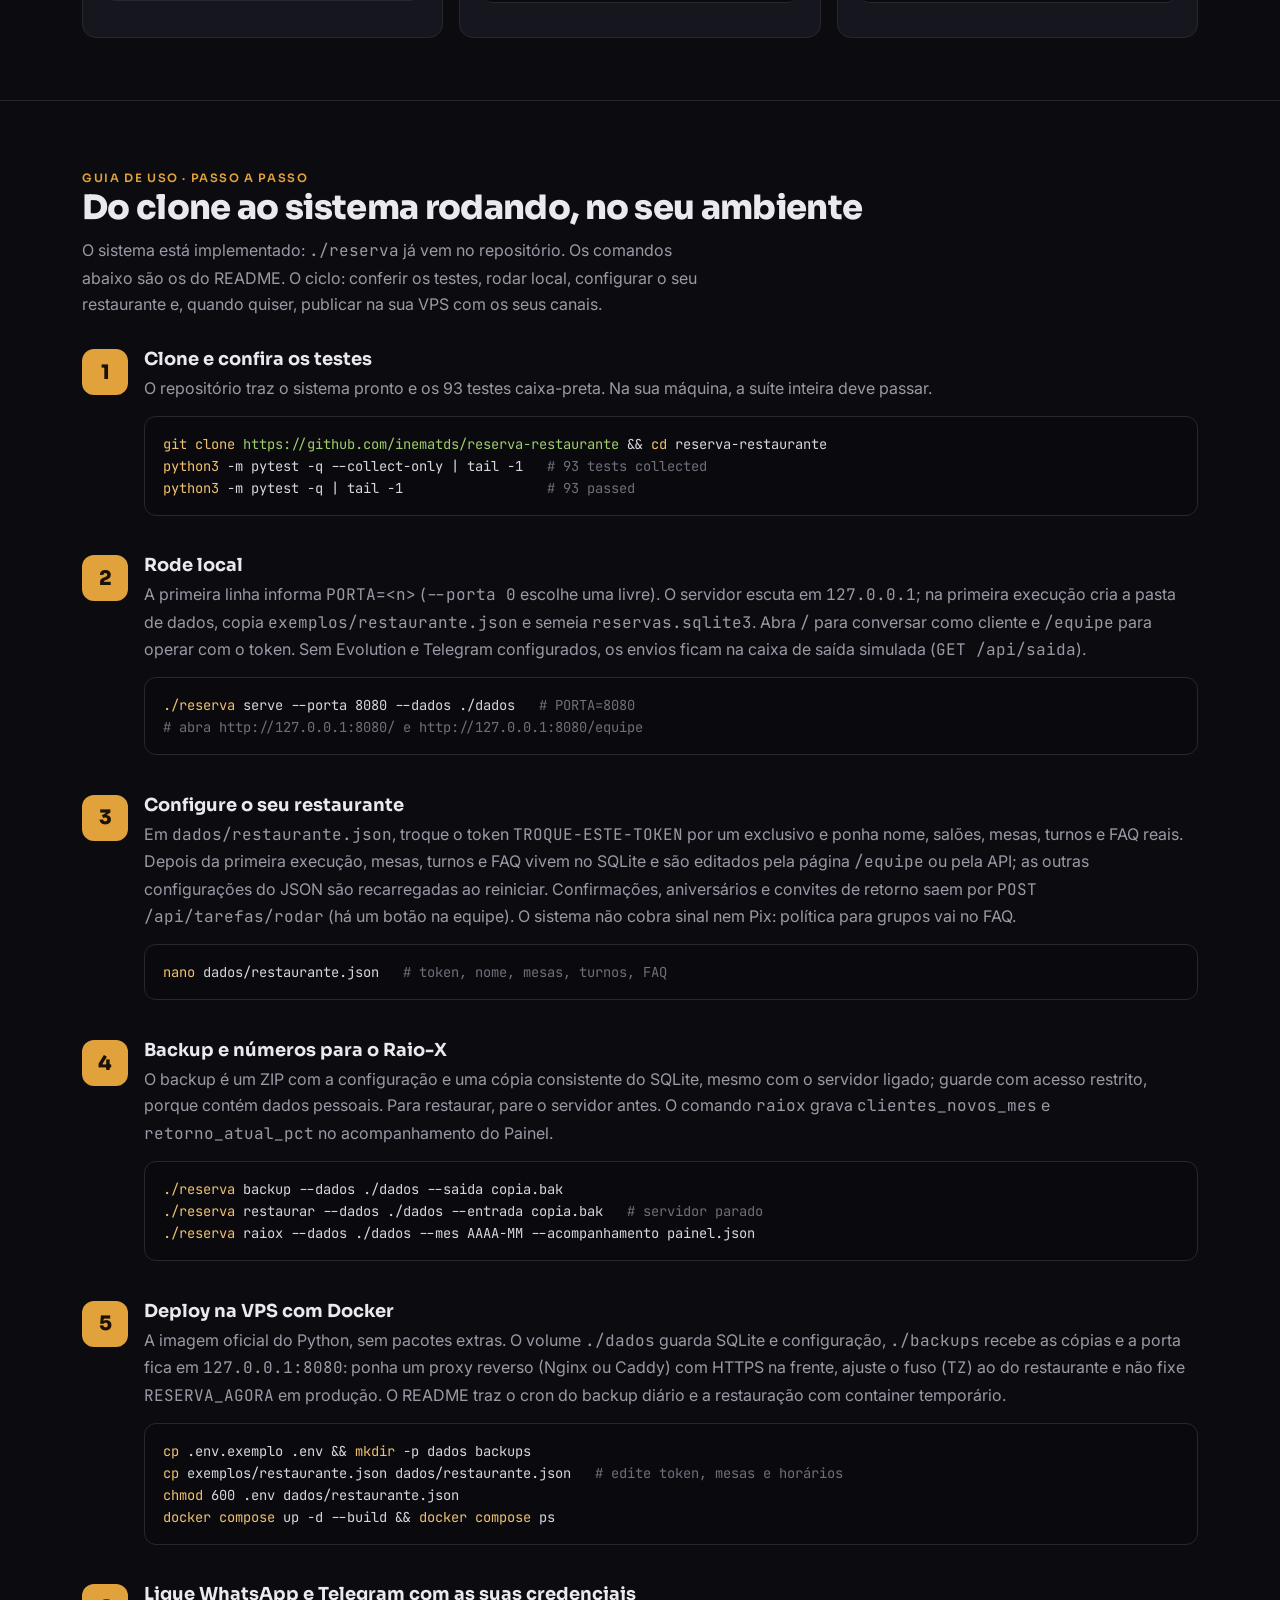
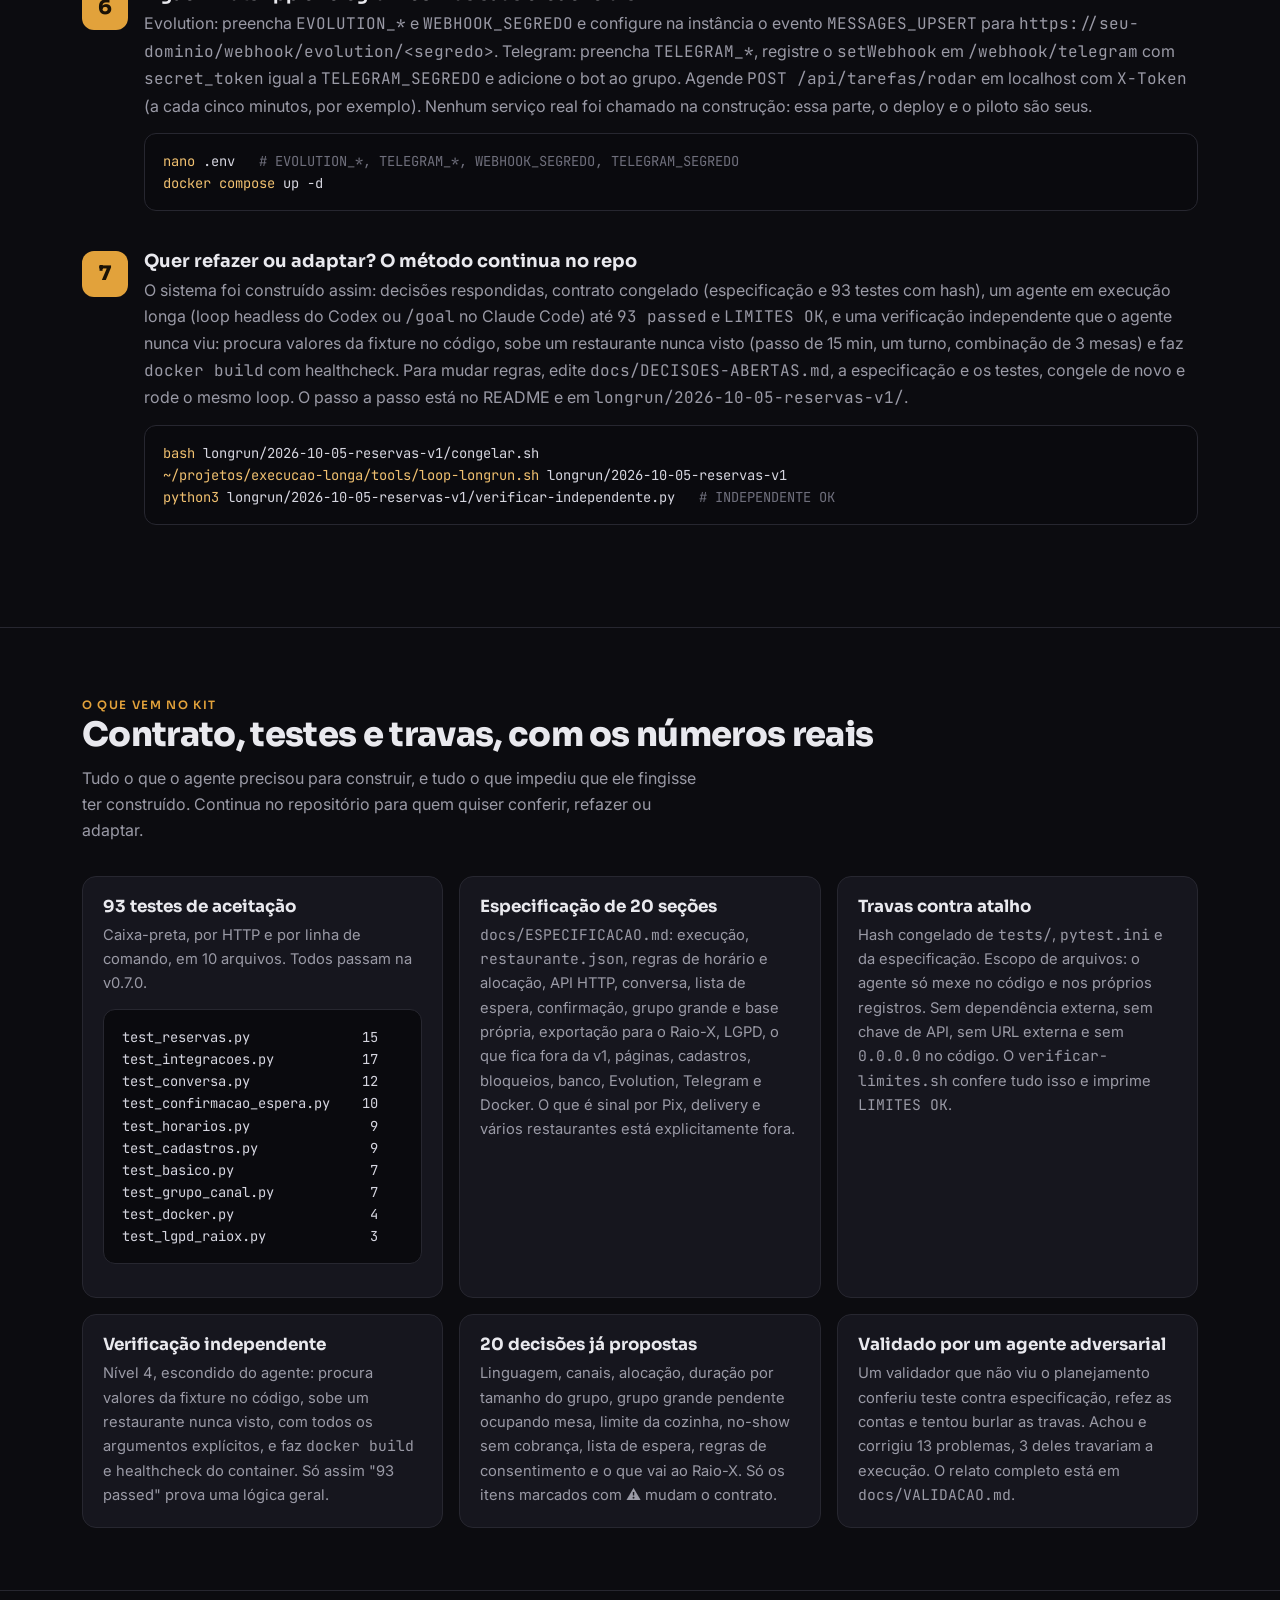
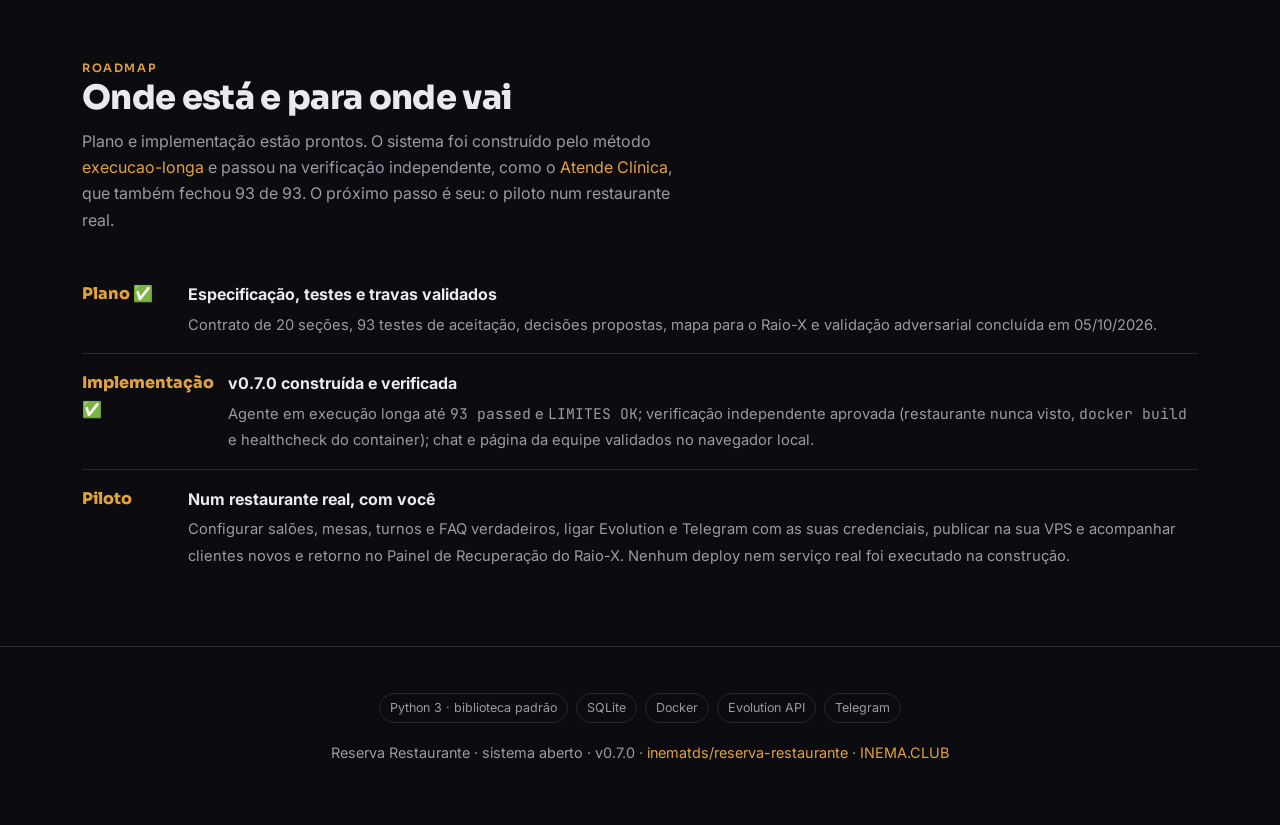
==== commit 984dbcc1: "guia + README EN/ES: sistema implementado (v1) Co-Authored-By: Claude Opus 5.5 <noreply@anthropic.co" ====
--- a/guia/index.html
+++ b/guia/index.html
@@ -3,8 +3,8 @@
 <head>
 <meta charset="utf-8">
 <meta name="viewport" content="width=device-width, initial-scale=1">
-<title>Reserva Restaurante — kit de plano para reserva de mesa, WhatsApp e equipe no Telegram</title>
-<meta name="description" content="Kit de plano aberto para um sistema de reserva de mesa: especificação, 93 testes de aceitação, travas e prompts para um agente (Claude Code ou Codex) implementar no seu ambiente. O sistema ainda não está implementado.">
+<title>Reserva Restaurante — sistema de reserva de mesa com WhatsApp e equipe no Telegram</title>
+<meta name="description" content="Sistema aberto de reserva de mesa para restaurante, pronto para rodar (v0.7.0, 93 de 93 testes): chat e WhatsApp pela Evolution, equipe no Telegram, lista de espera, base própria de clientes e Docker para a VPS. Construído por agente com contrato e testes congelados.">
 <link rel="alternate" hreflang="pt-BR" href="https://inematds.github.io/reserva-restaurante/guia/">
 <link rel="alternate" hreflang="en" href="https://inematds.github.io/reserva-restaurante/guia/en/">
 <link rel="alternate" hreflang="es" href="https://inematds.github.io/reserva-restaurante/guia/es/">
@@ -125,9 +125,9 @@
   <div class="glow"></div>
   <div class="wrap">
     <div>
-      <span class="chip">Kit de plano · reserva de mesa · código aberto</span>
-      <h1>O plano completo para a <span class="amb">mesa</span> nunca ficar vazia</h1>
-      <p class="lead">Especificação, 93 testes de aceitação, travas e prompts para um agente construir, no seu ambiente, o sistema de reserva de um restaurante: chat e WhatsApp, equipe no Telegram, lista de espera e base própria de clientes. <strong>O sistema ainda não está implementado: este repositório é o plano, e você roda a implementação.</strong></p>
+      <span class="chip">Sistema pronto · v0.7.0 · reserva de mesa · código aberto</span>
+      <h1>O sistema completo para a <span class="amb">mesa</span> nunca ficar vazia</h1>
+      <p class="lead">Reserva de mesa para um restaurante, pronta para rodar no seu ambiente: chat e WhatsApp, equipe no Telegram, lista de espera e base própria de clientes. <strong>Versão 0.7.0 implementada: 93 de 93 testes passam, LIMITES OK e verificação independente aprovada (docker build + healthcheck). Falta só o que é seu: credenciais, VPS e dados reais.</strong></p>
       <div class="cta">
         <a class="btn" href="#guia">Começar o guia</a>
         <a class="btn ghost" href="https://github.com/inematds/reserva-restaurante" target="_blank" rel="noopener">Ver no GitHub</a>
@@ -139,12 +139,12 @@
 
 <section id="oque"><div class="wrap">
   <span class="chip">O que é</span>
-  <h2>Um kit para pedir ao agente: do contrato aos 93 testes verdes</h2>
-  <p class="sub">Aqui não há aplicativo pronto. Há o contrato do que o aplicativo deve fazer, a bateria de testes que prova isso e as travas que impedem o agente de trapacear. Quem constrói é o Claude Code ou o Codex, rodando na sua máquina, pela sua assinatura. O irmão <a href="https://inematds.github.io/atende-clinica/guia/" target="_blank" rel="noopener">Atende Clínica</a> foi feito exatamente assim e fechou 93 de 93 testes.</p>
+  <h2>Um sistema pronto, construído por agente e provado por 93 testes</h2>
+  <p class="sub">Aqui está o aplicativo funcionando e também o caminho que o produziu: o contrato do que ele deve fazer, a bateria de testes que prova isso e as travas que impediram o agente de trapacear. Ele foi construído pelo Claude Code e pelo Codex, pela assinatura, no método de execução longa. O irmão <a href="https://inematds.github.io/atende-clinica/guia/" target="_blank" rel="noopener">Atende Clínica</a> foi feito exatamente assim e também fechou 93 de 93 testes.</p>
   <figure style="margin:0 0 26px;border-radius:16px;overflow:hidden;border:1px solid var(--line);box-shadow:0 30px 80px -30px #000"><img src="assets/banner-grade.jpg" alt="Reserva de mesa, alocação automática, confirmação, lista de espera, WhatsApp Evolution, equipe no Telegram, LGPD e Raio-X" loading="lazy" style="width:100%;display:block"></figure>
   <div class="grid g3">
-    <div class="card"><h3>🍽️ O sistema que sai do plano</h3><p>Salões e mesas com capacidade, turnos por dia da semana, alocação da menor mesa que serve, confirmação "1 confirma / 2 cancela", no-show, lista de espera e grupo grande com aprovação da equipe. Python 3 só com biblioteca padrão e SQLite, para um restaurante por instalação.</p></div>
-    <div class="card"><h3>📦 O kit</h3><p>Especificação de 20 seções, 93 testes caixa-preta, decisões já propostas, mapa para o Raio-X, prompts para <code>/goal</code> e para o loop headless, e as travas que congelam o contrato. Um validador adversarial já passou por tudo e corrigiu 13 problemas.</p></div>
+    <div class="card"><h3>🍽️ O sistema</h3><p>Salões e mesas com capacidade, turnos por dia da semana, alocação da menor mesa que serve, confirmação "1 confirma / 2 cancela", no-show, lista de espera e grupo grande com aprovação da equipe. Python 3 só com biblioteca padrão e SQLite, para um restaurante por instalação, com Docker para a VPS.</p></div>
+    <div class="card"><h3>📦 O kit</h3><p>O código (<code>./reserva</code>, <code>src/</code>, <code>web/</code>, <code>Dockerfile</code>), a especificação de 20 seções, os 93 testes caixa-preta, as decisões aplicadas, o mapa para o Raio-X, os prompts do <code>/goal</code> e do loop headless e as travas que congelaram o contrato. Um validador adversarial revisou o plano e corrigiu 13 problemas antes da construção.</p></div>
     <div class="card"><h3>📈 As regras do Raio-X de Margem</h3><p>O contato do cliente fica com o restaurante, e não com o marketplace: a origem não aceita iFood nem Rappi, e campanha só vai a quem consentiu (LGPD). O sistema devolve <code>clientes_novos_mes</code> e <code>retorno_atual_pct</code> para o painel do <a href="https://inematds.github.io/raio-x-margem/guia/" target="_blank" rel="noopener">Raio-X de Margem</a>.</p></div>
   </div>
 </div></section>
@@ -152,7 +152,7 @@
 <section id="fluxo"><div class="wrap">
   <span class="chip">Como funciona</span>
   <h2>Do "quero uma mesa para quatro" à reserva confirmada</h2>
-  <p class="sub">Este é o fluxo do sistema planejado, o que o agente vai construir. Servidor Python sem dependências, SQLite numa pasta de dados e Docker para a VPS. Evolution e Telegram entram só por variáveis de ambiente; sem elas, a caixa de saída é simulada e nenhuma chamada de rede sai.</p>
+  <p class="sub">Este é o fluxo do sistema implementado. Servidor Python sem dependências, SQLite numa pasta de dados e Docker para a VPS. Evolution e Telegram entram só por variáveis de ambiente; sem elas, a caixa de saída é simulada e nenhuma chamada de rede sai.</p>
   <div class="flow">
     <span>Chat do site ou WhatsApp (Evolution)</span><span class="arr">→</span>
     <span>Nome, pessoas, dia, horário</span><span class="arr">→</span>
@@ -171,83 +171,83 @@
 <section id="pre"><div class="wrap">
   <span class="chip">Pré-requisitos</span>
   <h2>O que você precisa</h2>
-  <p class="sub">Para rodar o plano basta Python para os testes e um agente logado pela assinatura. Docker só entra na verificação final e no deploy; Evolution e Telegram são opcionais e seus.</p>
+  <p class="sub">Para rodar o sistema basta Python 3.10+; o pytest serve para conferir os testes. Docker entra no deploy da VPS; Evolution e Telegram são opcionais e seus. Claude Code ou Codex só se você quiser refazer ou adaptar o sistema pelo método.</p>
   <div class="grid g3">
-    <div class="card"><h3>Python 3.10+ e pytest</h3><p>Os testes usam pytest (ferramenta de desenvolvimento). A aplicação em si não terá dependências.</p><pre><span class="c"># conferir</span>
+    <div class="card"><h3>Python 3.10+ e pytest</h3><p>A aplicação não tem dependências: só biblioteca padrão. O pytest é ferramenta de desenvolvimento, para conferir os 93 testes.</p><pre><span class="c"># conferir</span>
 <span class="k">python3</span> --version
 <span class="k">python3</span> -m pip install pytest</pre></div>
-    <div class="card"><h3>Claude Code ou Codex</h3><p>Pela assinatura, sem API paga. Para o loop headless, clone o <a href="https://github.com/inematds/execucao-longa" target="_blank" rel="noopener">execucao-longa</a> em <code>~/projetos</code>.</p><pre><span class="c"># conferir</span>
+    <div class="card"><h3>Docker, Evolution e Telegram</h3><p>Docker sobe o sistema na VPS com <code>docker compose</code>. Uma instância Evolution e um bot do Telegram só se quiser os canais; as credenciais ficam no <code>.env</code>.</p><pre><span class="c"># conferir</span>
+<span class="k">docker</span> --version</pre></div>
+    <div class="card"><h3>Claude Code ou Codex (opcional)</h3><p>Só para refazer ou adaptar pelo método, pela assinatura, sem API paga. Para o loop headless, clone o <a href="https://github.com/inematds/execucao-longa" target="_blank" rel="noopener">execucao-longa</a> em <code>~/projetos</code>.</p><pre><span class="c"># conferir</span>
 <span class="k">codex</span> --version   <span class="c"># ou: claude --version</span></pre></div>
-    <div class="card"><h3>Docker, Evolution e Telegram</h3><p>Docker faz o build final e o deploy na VPS. Uma instância Evolution e um bot do Telegram só se quiser os canais; as credenciais ficam no <code>.env</code>.</p><pre><span class="c"># conferir</span>
-<span class="k">docker</span> --version</pre></div>
   </div>
 </div></section>
 
 <section id="guia"><div class="wrap">
   <span class="chip">Guia de uso · passo a passo</span>
-  <h2>Do clone ao sistema implementado, no seu ambiente</h2>
-  <p class="sub">Os comandos abaixo são os do repositório. O ciclo: responder as decisões, congelar o contrato, rodar o agente até <code>93 passed</code> e <code>LIMITES OK</code>, e conferir com a verificação independente.</p>
+  <h2>Do clone ao sistema rodando, no seu ambiente</h2>
+  <p class="sub">O sistema está implementado: <code>./reserva</code> já vem no repositório. Os comandos abaixo são os do README. O ciclo: conferir os testes, rodar local, configurar o seu restaurante e, quando quiser, publicar na sua VPS com os seus canais.</p>
 
   <div class="step"><div class="b">1</div><div>
-    <h3>Clone o repositório</h3>
-    <p>Ainda não há <code>./reserva</code>: o repositório só tem o plano. Confira que a suíte é coletada sem erro e que nada passa ainda (faltando a implementação, os testes falham ou dão erro, e isso é o esperado).</p>
+    <h3>Clone e confira os testes</h3>
+    <p>O repositório traz o sistema pronto e os 93 testes caixa-preta. Na sua máquina, a suíte inteira deve passar.</p>
 <pre><span class="k">git clone</span> <span class="s">https://github.com/inematds/reserva-restaurante</span> && <span class="k">cd</span> reserva-restaurante
 <span class="k">python3</span> -m pytest -q --collect-only | tail -1   <span class="c"># 93 tests collected</span>
-<span class="k">python3</span> -m pytest -q | tail -1                  <span class="c"># 0 passed</span></pre>
+<span class="k">python3</span> -m pytest -q | tail -1                  <span class="c"># 93 passed</span></pre>
   </div></div>
 
   <div class="step"><div class="b">2</div><div>
-    <h3>Responda as decisões abertas</h3>
-    <p>Leia <code>docs/DECISOES-ABERTAS.md</code>: são 20 propostas padrão já aplicadas na especificação e nos testes. Responder "ok em tudo" destrava a execução. Se mudar algo marcado com ⚠, edite <code>docs/ESPECIFICACAO.md</code> e os testes antes de congelar. Para um piloto real, troque também <code>exemplos/restaurante.json</code> pelos seus salões, mesas e turnos.</p>
-<pre><span class="k">less</span> docs/DECISOES-ABERTAS.md</pre>
+    <h3>Rode local</h3>
+    <p>A primeira linha informa <code>PORTA=&lt;n&gt;</code> (<code>--porta 0</code> escolhe uma livre). O servidor escuta em <code>127.0.0.1</code>; na primeira execução cria a pasta de dados, copia <code>exemplos/restaurante.json</code> e semeia <code>reservas.sqlite3</code>. Abra <code>/</code> para conversar como cliente e <code>/equipe</code> para operar com o token. Sem Evolution e Telegram configurados, os envios ficam na caixa de saída simulada (<code>GET /api/saida</code>).</p>
+<pre><span class="k">./reserva</span> serve --porta 8080 --dados ./dados   <span class="c"># PORTA=8080</span>
+<span class="c"># abra http://127.0.0.1:8080/ e http://127.0.0.1:8080/equipe</span></pre>
   </div></div>
 
   <div class="step"><div class="b">3</div><div>
-    <h3>Congele o contrato</h3>
-    <p>Com tudo commitado, o script grava o hash de <code>tests/</code>, <code>pytest.ini</code>, da especificação e do verificador, mais o commit-base em <code>hash-congelado.txt</code>. Daí em diante, qualquer mudança nos testes é detectada.</p>
-<pre><span class="k">git add</span> -A && <span class="k">git commit</span> -m <span class="s">"contrato v1"</span>
-<span class="k">bash</span> longrun/2026-10-05-reservas-v1/congelar.sh</pre>
+    <h3>Configure o seu restaurante</h3>
+    <p>Em <code>dados/restaurante.json</code>, troque o token <code>TROQUE-ESTE-TOKEN</code> por um exclusivo e ponha nome, salões, mesas, turnos e FAQ reais. Depois da primeira execução, mesas, turnos e FAQ vivem no SQLite e são editados pela página <code>/equipe</code> ou pela API; as outras configurações do JSON são recarregadas ao reiniciar. Confirmações, aniversários e convites de retorno saem por <code>POST /api/tarefas/rodar</code> (há um botão na equipe). O sistema não cobra sinal nem Pix: política para grupos vai no FAQ.</p>
+<pre><span class="k">nano</span> dados/restaurante.json   <span class="c"># token, nome, mesas, turnos, FAQ</span></pre>
   </div></div>
 
   <div class="step"><div class="b">4</div><div>
-    <h3>Rode o agente (escolha um caminho)</h3>
-    <p><strong>a) Loop headless com o Codex (recomendado).</strong> O <code>loop.env</code> define 20 ciclos de 30 min, 8 GB por ciclo, parada após 3 ciclos sem avanço, modelo <code>gpt-6-astra</code> e <code>CODEX_ARGS="-c sandbox_workspace_write.network_access=true"</code>: sem isso o sandbox do Codex bloqueia o servidor local dos testes.</p>
-<pre><span class="k">~/projetos/execucao-longa/tools/loop-longrun.sh</span> longrun/2026-10-05-reservas-v1</pre>
-    <p><strong>b) <code>/goal</code> no Claude Code.</strong> Abra uma sessão nova do Claude Code na pasta do projeto e siga <code>longrun/2026-10-05-reservas-v1/prompt-goal-claude.md</code>: cole a condição de <code>/goal</code> (a saída precisa mostrar <code>93 passed</code> e <code>LIMITES OK</code>) e, como primeira mensagem, o bloco de <code>prompt-goal-codex.md</code> a partir de <code>RESULTADO:</code>.</p>
-<pre><span class="k">claude</span>   <span class="c"># sessão nova, dentro de reserva-restaurante</span></pre>
-    <p><strong>c) Codex TUI aberto.</strong> Cole o conteúdo de <code>longrun/2026-10-05-reservas-v1/prompt-goal-codex.md</code>.</p>
-<pre><span class="k">codex</span> -c sandbox_workspace_write.network_access=true</pre>
+    <h3>Backup e números para o Raio-X</h3>
+    <p>O backup é um ZIP com a configuração e uma cópia consistente do SQLite, mesmo com o servidor ligado; guarde com acesso restrito, porque contém dados pessoais. Para restaurar, pare o servidor antes. O comando <code>raiox</code> grava <code>clientes_novos_mes</code> e <code>retorno_atual_pct</code> no acompanhamento do Painel.</p>
+<pre><span class="k">./reserva</span> backup --dados ./dados --saida copia.bak
+<span class="k">./reserva</span> restaurar --dados ./dados --entrada copia.bak   <span class="c"># servidor parado</span>
+<span class="k">./reserva</span> raiox --dados ./dados --mes AAAA-MM --acompanhamento painel.json</pre>
   </div></div>
 
   <div class="step"><div class="b">5</div><div>
-    <h3>Acompanhe</h3>
-    <p>No loop, o <code>loop.log</code> mostra cada ciclo e <code>progress.md</code> traz uma linha por checkpoint. O código de saída do loop diz o que houve: <code>0</code> concluído (o teste final passou), <code>1</code> teto de ciclos atingido, <code>2</code> parado por 3 ciclos sem avanço, <code>3</code> outro loop já roda na pasta. Teste em conflito com a especificação vai para <code>failures.md</code>: é portão humano, e o agente não deve ajustar teste nem especificação.</p>
-<pre><span class="k">tail</span> -f longrun/2026-10-05-reservas-v1/loop.log
-<span class="k">cat</span> longrun/2026-10-05-reservas-v1/state.md</pre>
+    <h3>Deploy na VPS com Docker</h3>
+    <p>A imagem oficial do Python, sem pacotes extras. O volume <code>./dados</code> guarda SQLite e configuração, <code>./backups</code> recebe as cópias e a porta fica em <code>127.0.0.1:8080</code>: ponha um proxy reverso (Nginx ou Caddy) com HTTPS na frente, ajuste o fuso (<code>TZ</code>) ao do restaurante e não fixe <code>RESERVA_AGORA</code> em produção. O README traz o cron do backup diário e a restauração com container temporário.</p>
+<pre><span class="k">cp</span> .env.exemplo .env && <span class="k">mkdir</span> -p dados backups
+<span class="k">cp</span> exemplos/restaurante.json dados/restaurante.json   <span class="c"># edite token, mesas e horários</span>
+<span class="k">chmod</span> 600 .env dados/restaurante.json
+<span class="k">docker compose</span> up -d --build && <span class="k">docker compose</span> ps</pre>
   </div></div>
 
   <div class="step"><div class="b">6</div><div>
-    <h3>Confira com a verificação independente</h3>
-    <p>Quando o agente disser "concluído", rode os três comandos. O último o agente nunca viu: ele procura valores da fixture copiados no código, sobe um restaurante que nunca apareceu (passo de 15 min, um turno, combinação de 3 mesas, sem limite de cozinha) e faz <code>docker build</code> com healthcheck. Depois, abra <code>/</code> e <code>/equipe</code> no navegador.</p>
-<pre><span class="k">python3</span> -m pytest -q tests/                                        <span class="c"># 93 passed</span>
-<span class="k">bash</span> longrun/2026-10-05-reservas-v1/verificar-limites.sh              <span class="c"># LIMITES OK</span>
-<span class="k">python3</span> longrun/2026-10-05-reservas-v1/verificar-independente.py     <span class="c"># INDEPENDENTE OK</span></pre>
+    <h3>Ligue WhatsApp e Telegram com as suas credenciais</h3>
+    <p>Evolution: preencha <code>EVOLUTION_*</code> e <code>WEBHOOK_SEGREDO</code> e configure na instância o evento <code>MESSAGES_UPSERT</code> para <code>https://seu-dominio/webhook/evolution/&lt;segredo&gt;</code>. Telegram: preencha <code>TELEGRAM_*</code>, registre o <code>setWebhook</code> em <code>/webhook/telegram</code> com <code>secret_token</code> igual a <code>TELEGRAM_SEGREDO</code> e adicione o bot ao grupo. Agende <code>POST /api/tarefas/rodar</code> em localhost com <code>X-Token</code> (a cada cinco minutos, por exemplo). Nenhum serviço real foi chamado na construção: essa parte, o deploy e o piloto são seus.</p>
+<pre><span class="k">nano</span> .env   <span class="c"># EVOLUTION_*, TELEGRAM_*, WEBHOOK_SEGREDO, TELEGRAM_SEGREDO</span>
+<span class="k">docker compose</span> up -d</pre>
   </div></div>
 
   <div class="step"><div class="b">7</div><div>
-    <h3>Deploy na VPS e piloto</h3>
-    <p>O deploy é seu, com as suas credenciais. O próprio agente escreve o README de deploy como parte do goal: subir o <code>docker compose</code>, proxy HTTPS, webhook da Evolution (evento <code>MESSAGES_UPSERT</code>), webhook do Telegram com <code>secret_token</code> e backup diário no cron. Depois do deploy, configure um restaurante real e use o sistema por algumas semanas.</p>
-<pre><span class="k">cp</span> .env.exemplo .env && <span class="k">chmod</span> 600 .env   <span class="c"># preencha EVOLUTION_*, TELEGRAM_*, WEBHOOK_SEGREDO</span>
-<span class="k">docker compose</span> up -d --build</pre>
+    <h3>Quer refazer ou adaptar? O método continua no repo</h3>
+    <p>O sistema foi construído assim: decisões respondidas, contrato congelado (especificação e 93 testes com hash), um agente em execução longa (loop headless do Codex ou <code>/goal</code> no Claude Code) até <code>93 passed</code> e <code>LIMITES OK</code>, e uma verificação independente que o agente nunca viu: procura valores da fixture no código, sobe um restaurante nunca visto (passo de 15 min, um turno, combinação de 3 mesas) e faz <code>docker build</code> com healthcheck. Para mudar regras, edite <code>docs/DECISOES-ABERTAS.md</code>, a especificação e os testes, congele de novo e rode o mesmo loop. O passo a passo está no README e em <code>longrun/2026-10-05-reservas-v1/</code>.</p>
+<pre><span class="k">bash</span> longrun/2026-10-05-reservas-v1/congelar.sh
+<span class="k">~/projetos/execucao-longa/tools/loop-longrun.sh</span> longrun/2026-10-05-reservas-v1
+<span class="k">python3</span> longrun/2026-10-05-reservas-v1/verificar-independente.py   <span class="c"># INDEPENDENTE OK</span></pre>
   </div></div>
 </div></section>
 
 <section id="kit"><div class="wrap">
   <span class="chip">O que vem no kit</span>
   <h2>Contrato, testes e travas, com os números reais</h2>
-  <p class="sub">Tudo o que o agente precisa para construir, e tudo o que impede que ele finja ter construído.</p>
+  <p class="sub">Tudo o que o agente precisou para construir, e tudo o que impediu que ele fingisse ter construído. Continua no repositório para quem quiser conferir, refazer ou adaptar.</p>
   <div class="grid g3">
-    <div class="card"><h3>93 testes de aceitação</h3><p>Caixa-preta, por HTTP e por linha de comando, em 10 arquivos.</p><pre>test_reservas.py              15
+    <div class="card"><h3>93 testes de aceitação</h3><p>Caixa-preta, por HTTP e por linha de comando, em 10 arquivos. Todos passam na v0.7.0.</p><pre>test_reservas.py              15
 test_integracoes.py           17
 test_conversa.py              12
 test_confirmacao_espera.py    10
@@ -268,16 +268,16 @@
 <section id="roadmap"><div class="wrap">
   <span class="chip">Roadmap</span>
   <h2>Onde está e para onde vai</h2>
-  <p class="sub">O plano está pronto e validado. A implementação ainda não existe: ela nasce quando você roda o <code>/goal</code>, pelo método <a href="https://inematds.github.io/execucao-longa/guia/" target="_blank" rel="noopener">execucao-longa</a>. O <a href="https://inematds.github.io/atende-clinica/guia/" target="_blank" rel="noopener">Atende Clínica</a> seguiu o mesmo caminho e fechou 93 de 93.</p>
+  <p class="sub">Plano e implementação estão prontos. O sistema foi construído pelo método <a href="https://inematds.github.io/execucao-longa/guia/" target="_blank" rel="noopener">execucao-longa</a> e passou na verificação independente, como o <a href="https://inematds.github.io/atende-clinica/guia/" target="_blank" rel="noopener">Atende Clínica</a>, que também fechou 93 de 93. O próximo passo é seu: o piloto num restaurante real.</p>
   <div class="phase"><div class="tag">Plano ✅</div><div class="d"><strong>Especificação, testes e travas validados</strong><span>Contrato de 20 seções, 93 testes de aceitação, decisões propostas, mapa para o Raio-X e validação adversarial concluída em 05/10/2026.</span></div></div>
-  <div class="phase"><div class="tag">Implementação</div><div class="d"><strong>Você roda o /goal</strong><span>Responder as decisões, congelar o contrato e deixar o agente trabalhar até <code>93 passed</code> e <code>LIMITES OK</code>, depois a verificação independente.</span></div></div>
-  <div class="phase"><div class="tag">Piloto</div><div class="d"><strong>Num restaurante real</strong><span>Configurar salões, mesas, turnos e FAQ verdadeiros, publicar na VPS e acompanhar clientes novos e retorno no Painel de Recuperação do Raio-X.</span></div></div>
+  <div class="phase"><div class="tag">Implementação ✅</div><div class="d"><strong>v0.7.0 construída e verificada</strong><span>Agente em execução longa até <code>93 passed</code> e <code>LIMITES OK</code>; verificação independente aprovada (restaurante nunca visto, <code>docker build</code> e healthcheck do container); chat e página da equipe validados no navegador local.</span></div></div>
+  <div class="phase"><div class="tag">Piloto</div><div class="d"><strong>Num restaurante real, com você</strong><span>Configurar salões, mesas, turnos e FAQ verdadeiros, ligar Evolution e Telegram com as suas credenciais, publicar na sua VPS e acompanhar clientes novos e retorno no Painel de Recuperação do Raio-X. Nenhum deploy nem serviço real foi executado na construção.</span></div></div>
 </div></section>
 
 <footer>
   <div class="wrap">
     <div class="pill">Python 3 · biblioteca padrão</div><div class="pill">SQLite</div><div class="pill">Docker</div><div class="pill">Evolution API</div><div class="pill">Telegram</div>
-    <p style="margin-top:18px">Reserva Restaurante · kit de plano aberto ·
+    <p style="margin-top:18px">Reserva Restaurante · sistema aberto · v0.7.0 ·
       <a href="https://github.com/inematds/reserva-restaurante">inematds/reserva-restaurante</a> ·
       <a href="https://inema.club">INEMA.CLUB</a></p>
   </div>
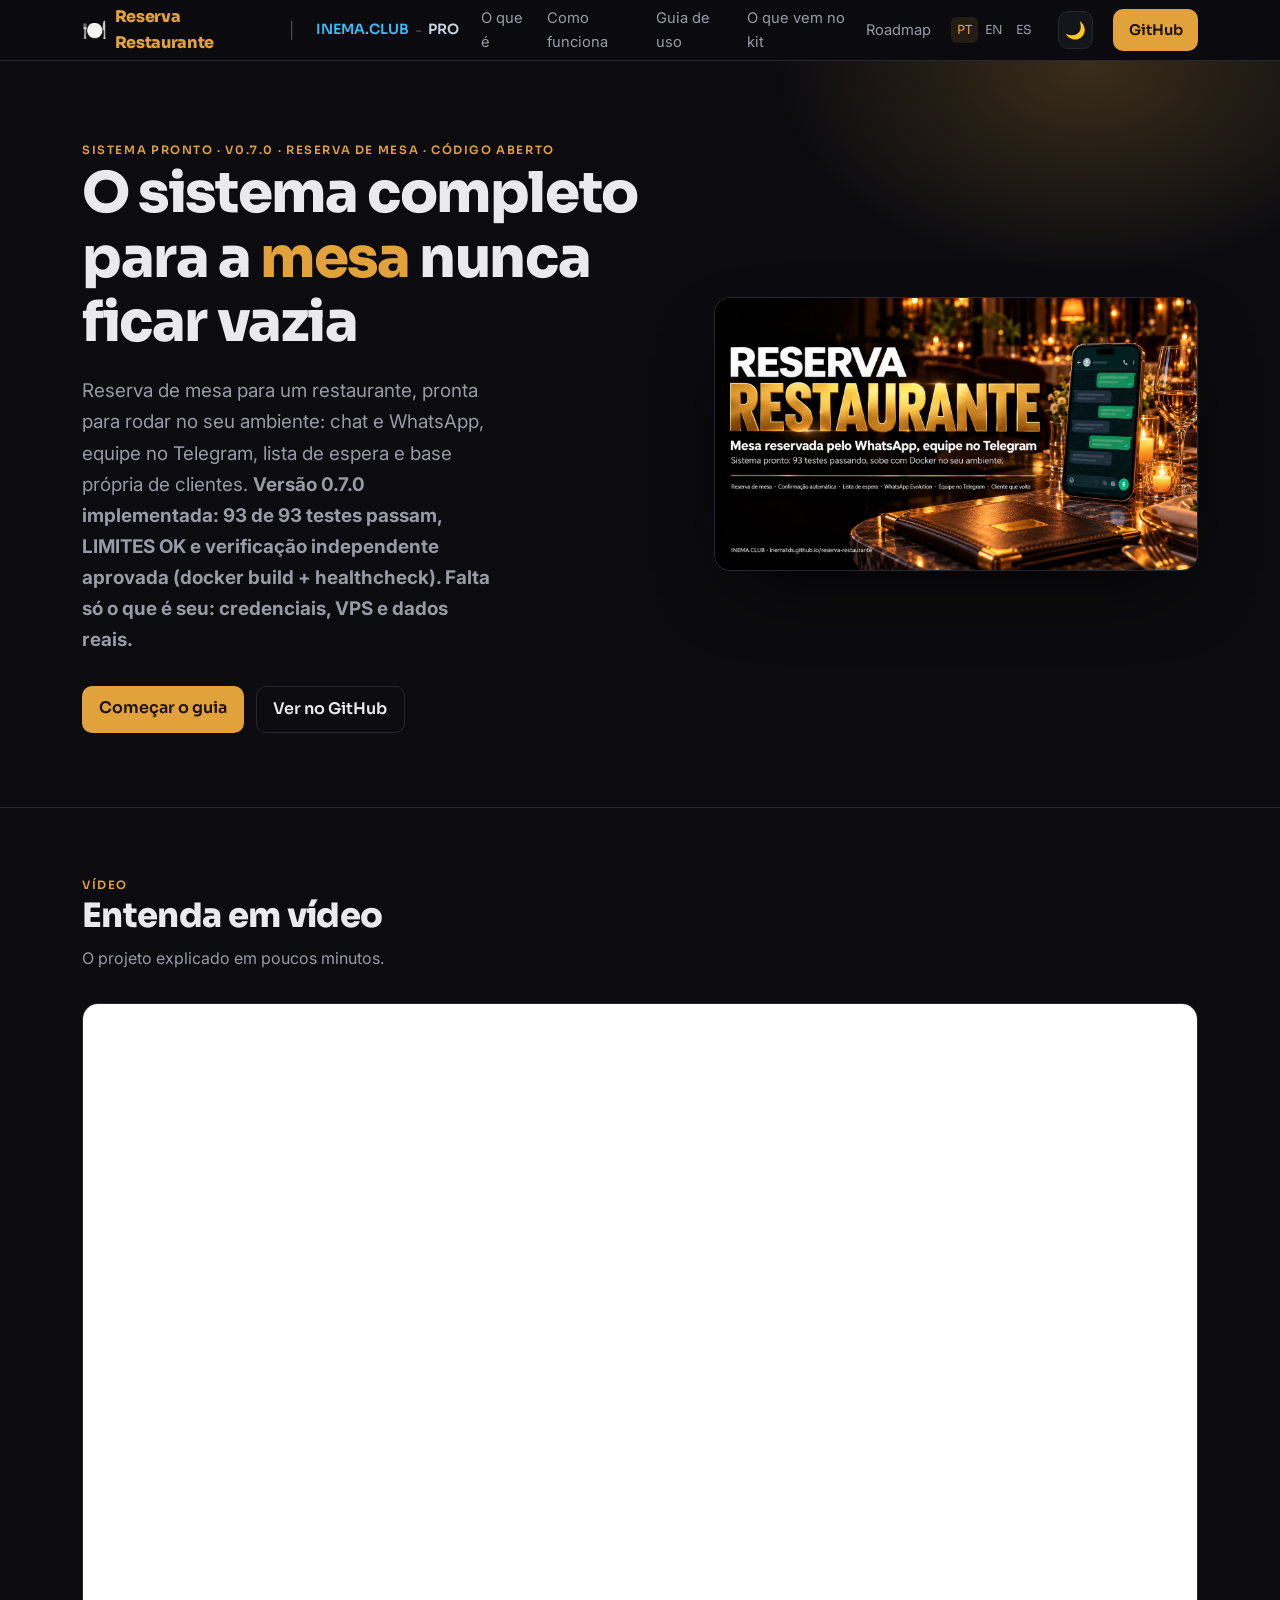
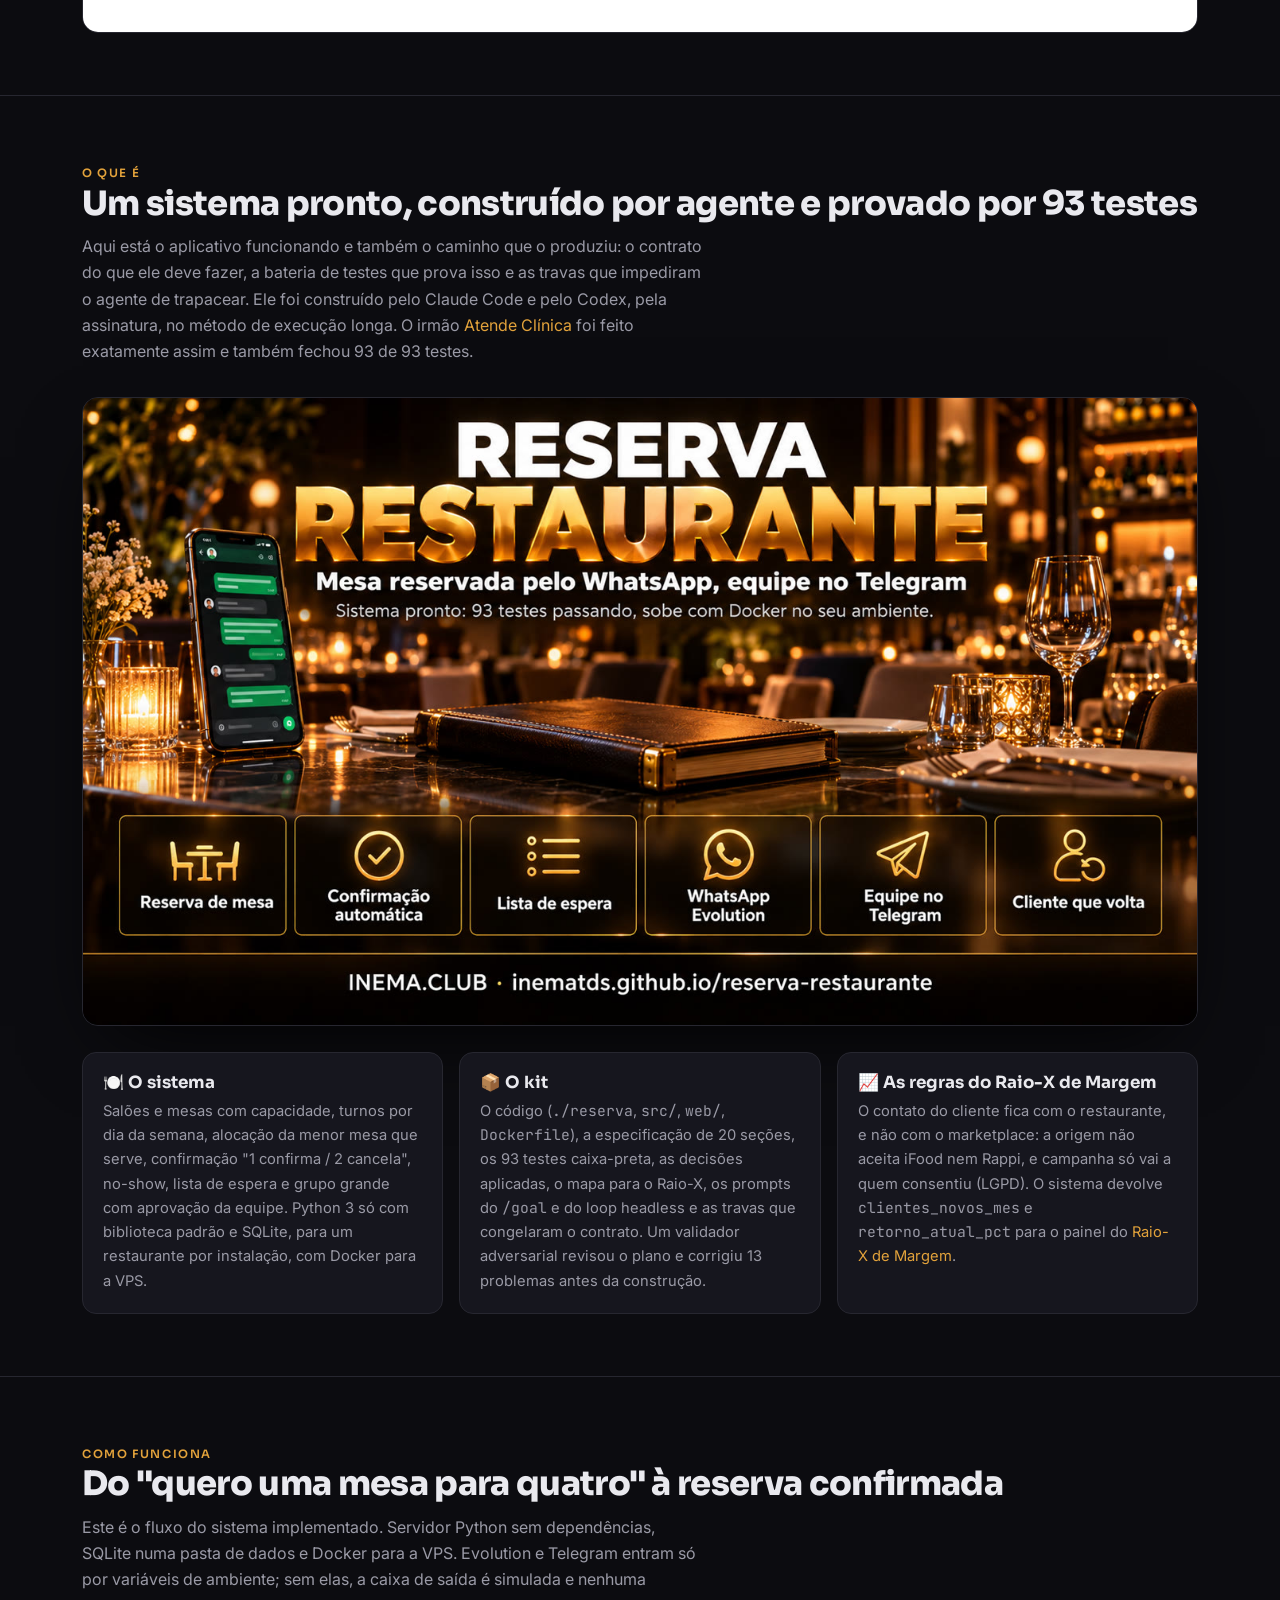
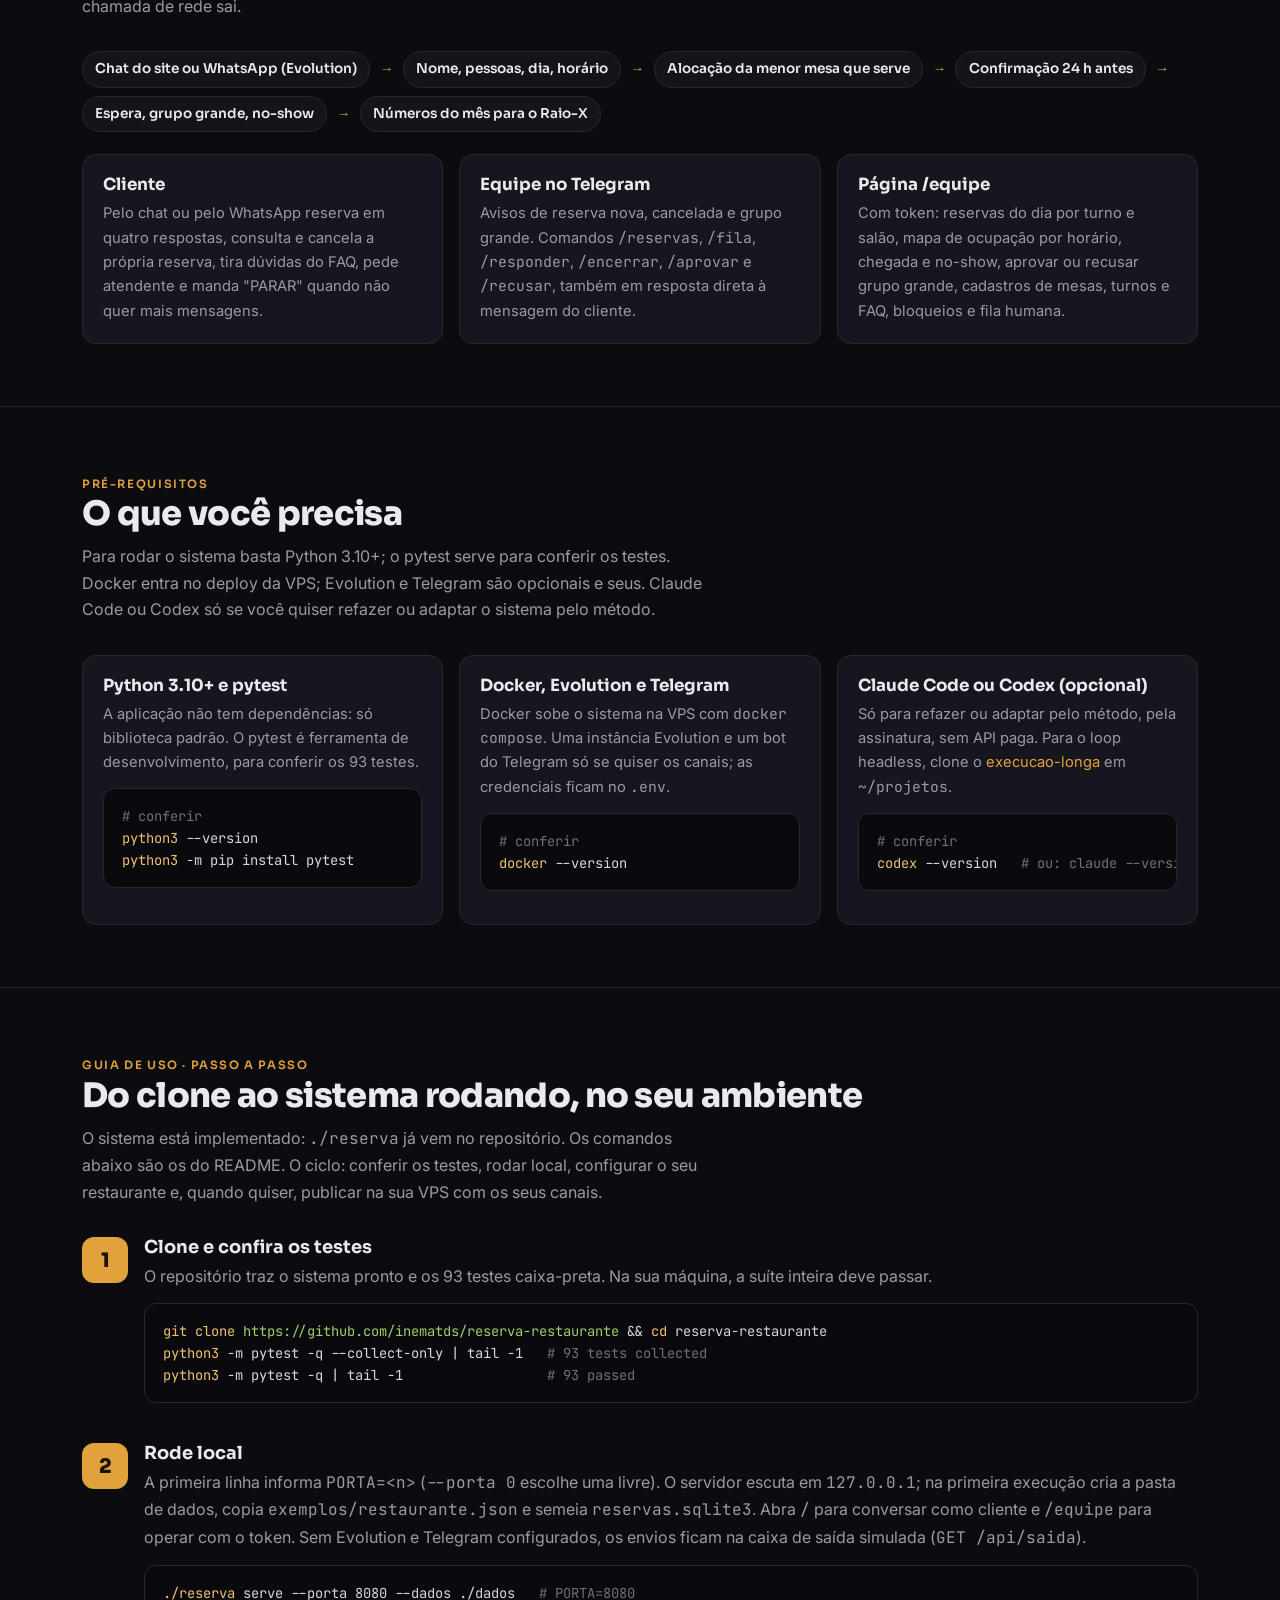
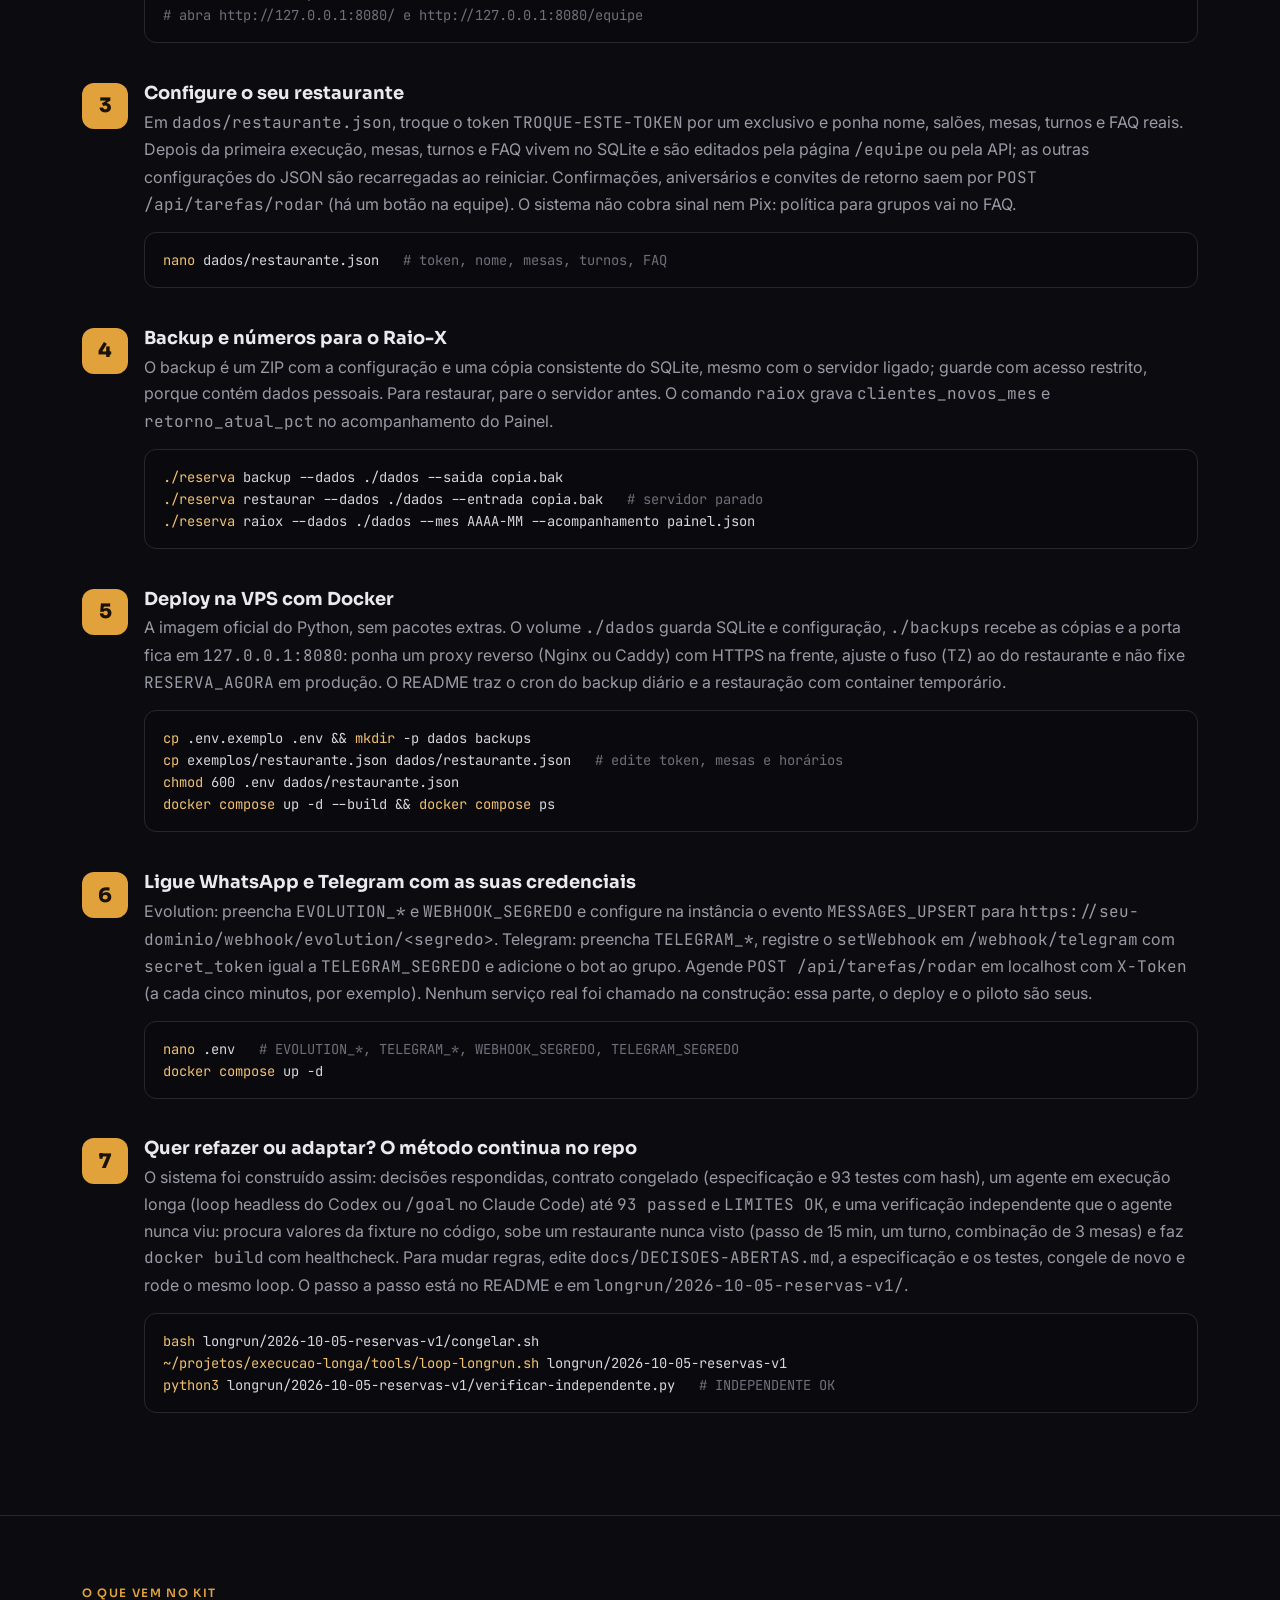
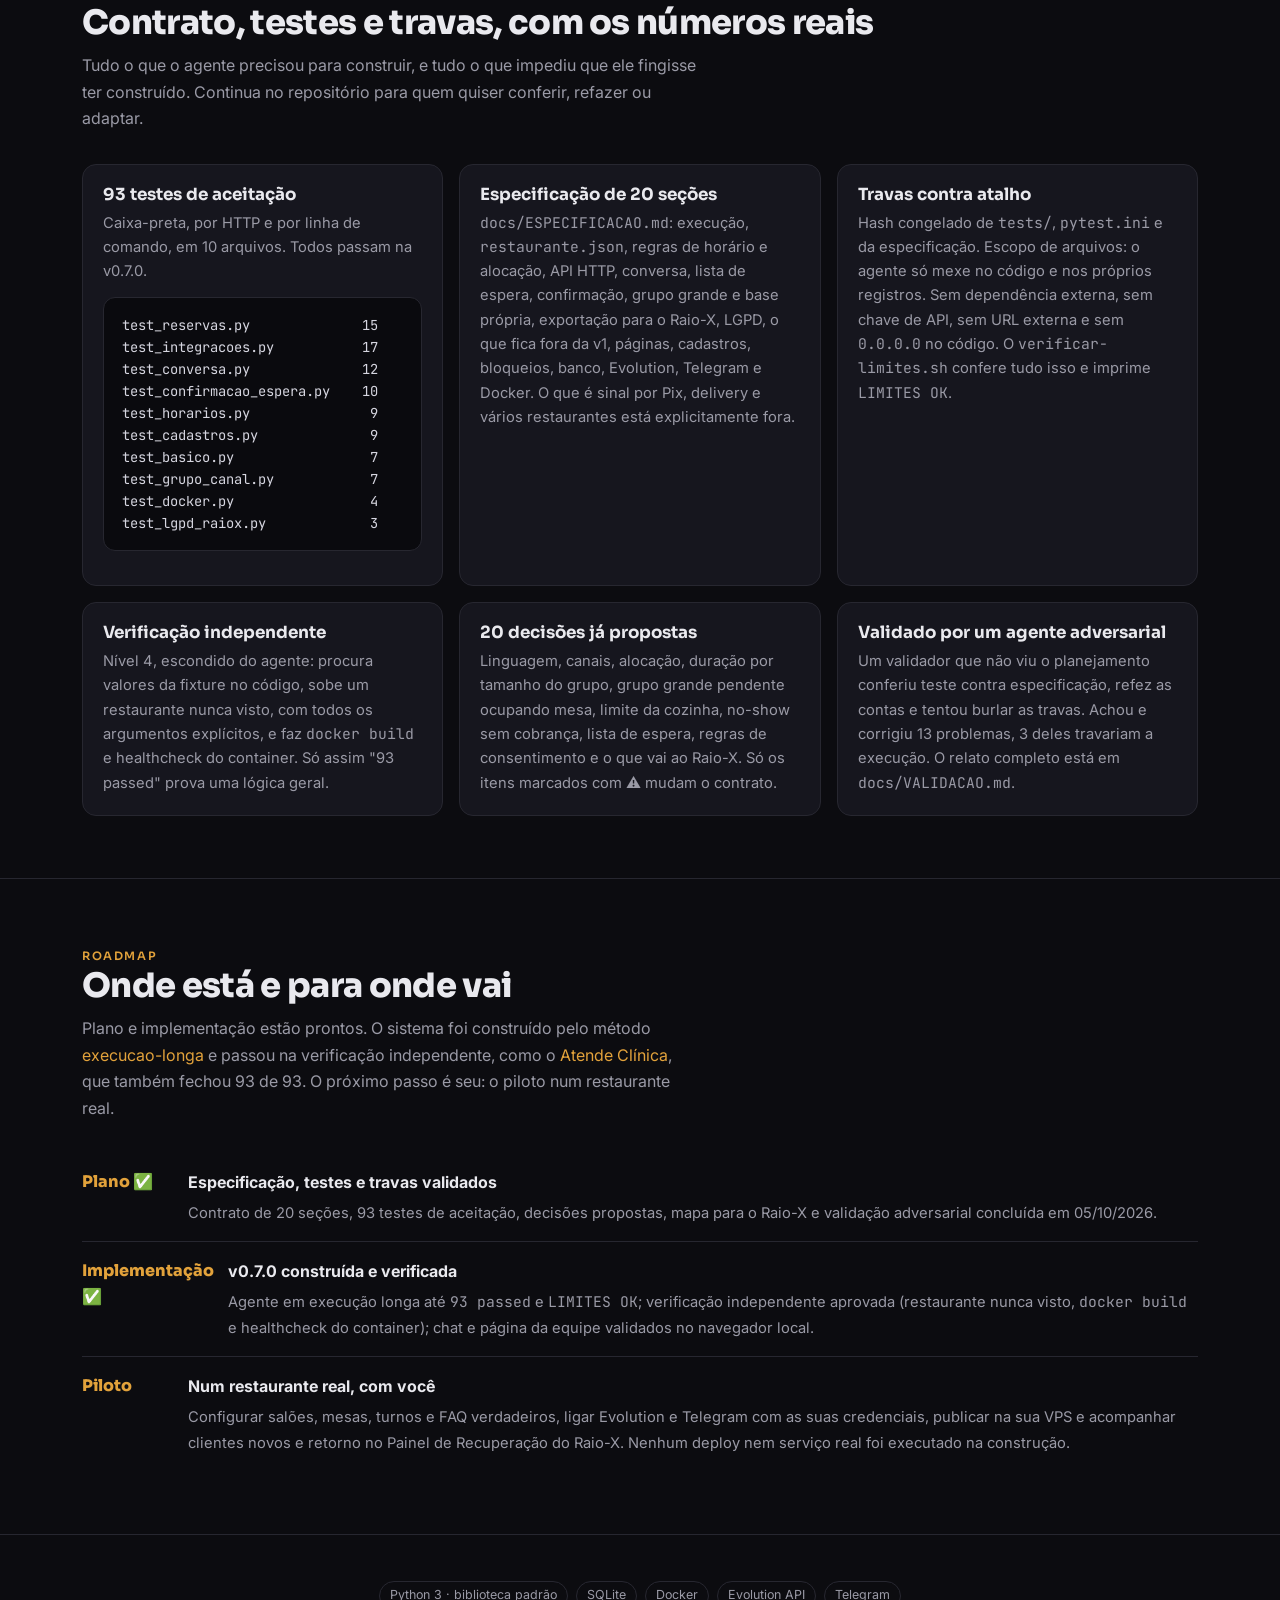
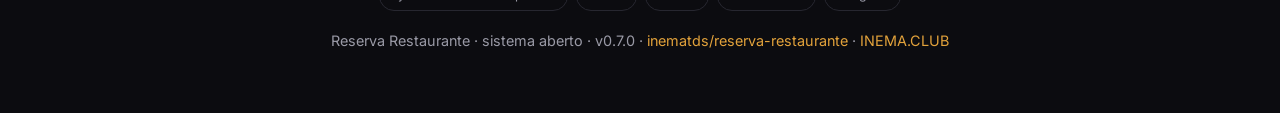
==== commit 235ee8d6: "Guia: vídeo explicativo (Gx2LZlqWa6M) nos idiomas do guia + README Co-Authored-By: Claude Opus 5.5 <" ====
--- a/guia/index.html
+++ b/guia/index.html
@@ -137,6 +137,14 @@
   </div>
 </header>
 
+<section id="video"><div class="wrap">
+  <span class="chip">Vídeo</span>
+  <h2>Entenda em vídeo</h2>
+  <p class="sub">O projeto explicado em poucos minutos.</p>
+  <div style="position:relative;padding-top:56.25%;border-radius:16px;overflow:hidden;border:1px solid var(--line,#272730)"><iframe src="https://www.youtube.com/embed/Gx2LZlqWa6M" title="Entenda em vídeo" style="position:absolute;inset:0;width:100%;height:100%;border:0" loading="lazy" allowfullscreen></iframe></div>
+</div></section>
+
+
 <section id="oque"><div class="wrap">
   <span class="chip">O que é</span>
   <h2>Um sistema pronto, construído por agente e provado por 93 testes</h2>
